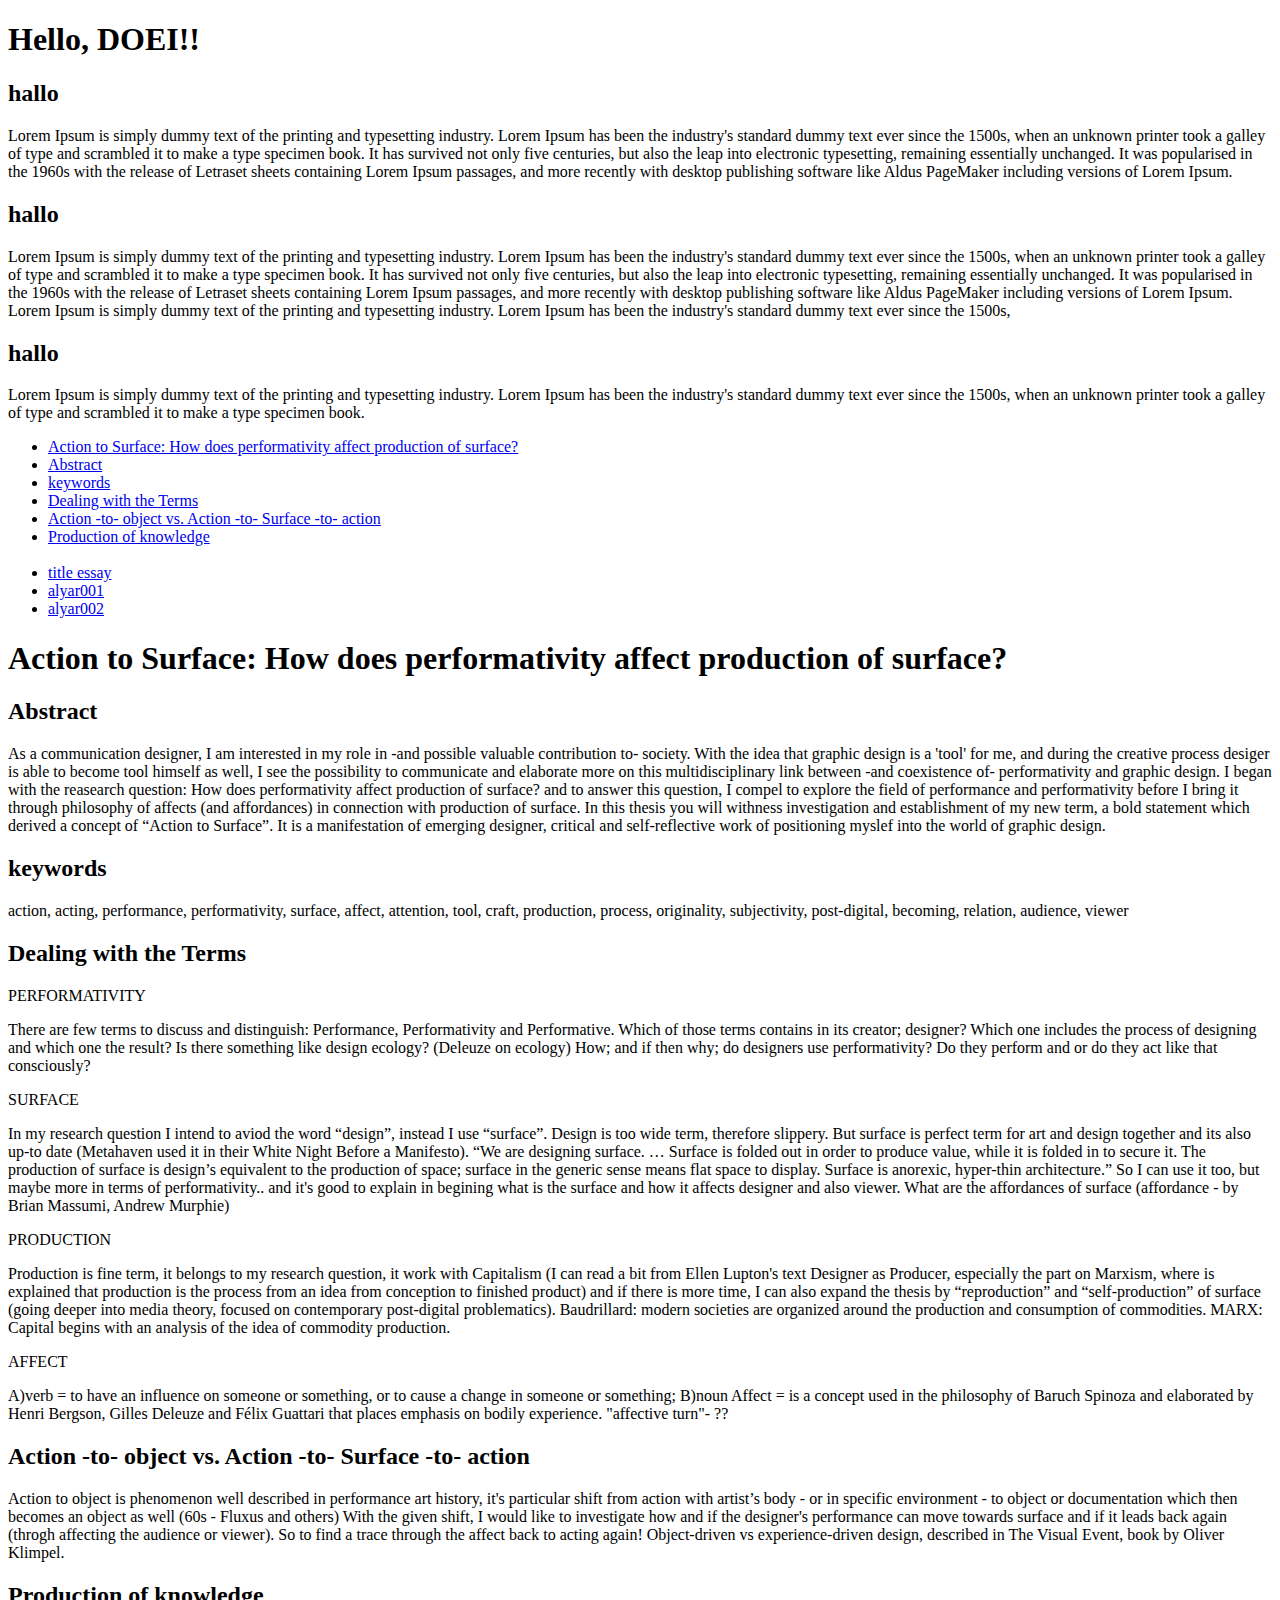
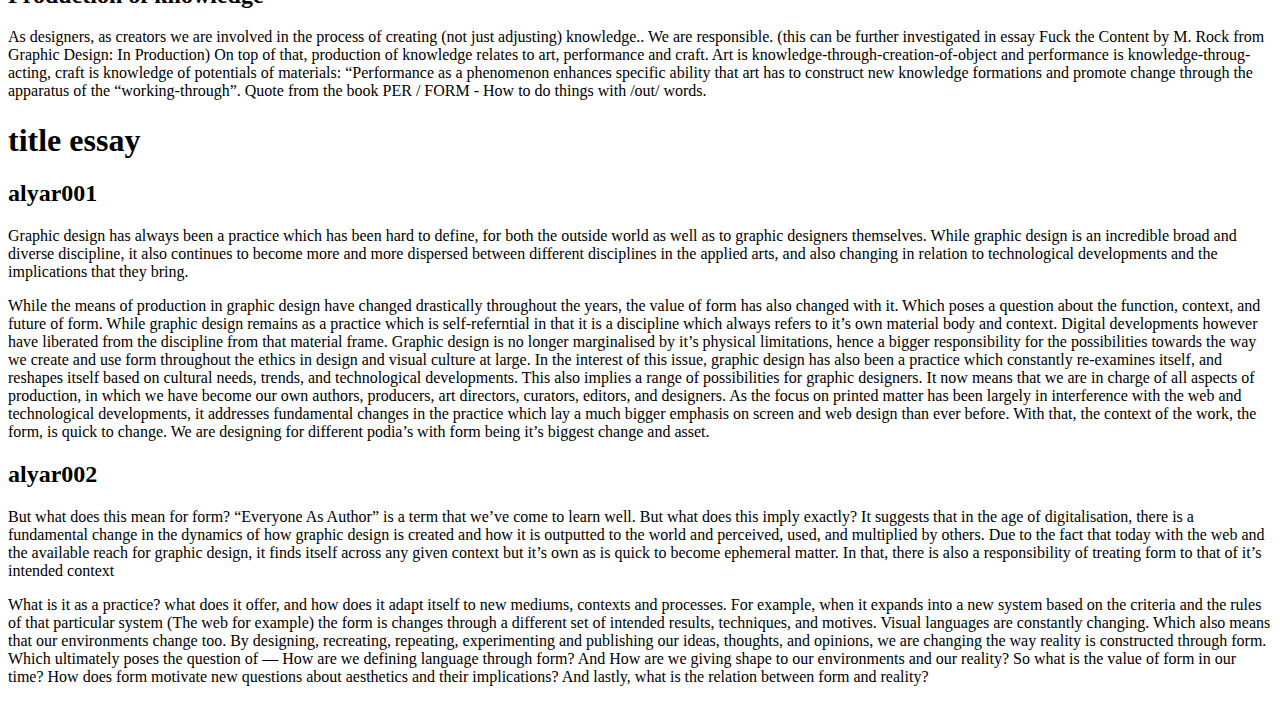
==== index.html @ 877a5b32 "compleet overnieuw!" ====
<!DOCTYPE html>
<html>
	<head>
		<meta charset="utf-8">

		<title>Thesis Reader</title>
		
		<link type="text/css" rel="stylesheet" href="stylesheet.css"/>
		<link type="text/css" rel="stylesheet" href="normalize.css"/>
</head>



	<body>
			<div id="wrapper">	 
	<h1> Hello, DOEI!!</h1>		
			 
        
<div id="header">
		<div class="main">
			<div id="second">
			<h2> hallo </h2>
Lorem Ipsum is simply dummy text of the printing and typesetting industry. Lorem Ipsum has been the industry's standard dummy text ever since the 1500s, when an unknown printer took a galley of type and scrambled it to make a type specimen book. It has survived not only five centuries, but also the leap into electronic typesetting, remaining essentially unchanged. It was popularised in the 1960s with the release of Letraset sheets containing Lorem Ipsum passages, and more recently with desktop publishing software like Aldus PageMaker including versions of Lorem Ipsum.

</div>
	</div>
	
	<div class="main">
	<div id="second">
	<h2> hallo </h2>
	Lorem Ipsum is simply dummy text of the printing and typesetting industry. Lorem Ipsum has been the industry's standard dummy text ever since the 1500s, when an unknown printer took a galley of type and scrambled it to make a type specimen book. It has survived not only five centuries, but also the leap into electronic typesetting, remaining essentially unchanged. It was popularised in the 1960s with the release of Letraset sheets containing Lorem Ipsum passages, and more recently with desktop publishing software like Aldus PageMaker including versions of Lorem Ipsum.
	Lorem Ipsum is simply dummy text of the printing and typesetting industry. Lorem Ipsum has been the industry's standard dummy text ever since the 1500s, 
	</div>
		</div>
		
	<div class="main">
	<div id="second">
	<h2> hallo </h2>
		Lorem Ipsum is simply dummy text of the printing and typesetting industry. Lorem Ipsum has been the industry's standard dummy text ever since the 1500s, when an unknown printer took a galley of type and scrambled it to make a type specimen book.
		</div>
			</div>
		</div>
       
<nav>
            <ul>
                <li><a href="#TitleAction">Action to Surface: How does performativity affect production of surface?</a></li>
                <li><a href="#chapter00">Abstract </a></li>
                <li><a href="#chapter01">keywords</a></li>
                <li><a href="#chapter02">Dealing with the Terms</a></li>
                <li><a href="#chapter03">Action -to- object vs. Action -to- Surface -to- action</a></li>
                <li><a href="#chapter04">Production of knowledge</a></li>
                <br>
                 <li><a href="#title">title essay</a></li>
                 <li><a href="#subtitelnaam">alyar001</a></li>
                 <li><a href="#subtitelnaam02">alyar002</a></li>
            </ul>
        </nav>


        	 <section> 

        	 <h1 id="TitleAction">Action to Surface: How does performativity affect production of surface?</h1>
<h2 id="chapter00">Abstract</h2>

<p>As a communication designer, I am interested in my role in -and possible valuable contribution to- society. With the idea that graphic design is a 'tool' for me, and during the creative process desiger is able to become tool himself as well, I see the possibility to communicate and elaborate more on this multidisciplinary link between -and coexistence of- performativity and graphic design.

I began with the reasearch question: How does performativity affect production of surface? and to answer this question, I compel to explore the field of performance and performativity before I bring it through philosophy of affects (and affordances) in connection with production of surface.

In this thesis you will withness investigation and establishment of my new term, a bold statement which derived a concept of “Action to Surface”. It is a manifestation of emerging designer, critical and self-reflective work of positioning myslef into the world of graphic design.</p>

<h2 id="chapter01">keywords</h2>
<p>action, acting, performance, performativity, surface, affect, attention, tool, craft, production, process, originality, subjectivity, post-digital, becoming, relation, audience, viewer</p>

<h2 id="chapter02">Dealing with the Terms</h1>
<p>PERFORMATIVITY</p>

<p>There are few terms to discuss and distinguish: Performance, Performativity and Performative. Which of those terms contains in its creator; designer? Which one includes the process of designing and which one the result? Is there something like design ecology? (Deleuze on ecology) How; and if then why; do designers use performativity? Do they perform and or do they act like that consciously?</p>

<p>SURFACE</p>

<p>In my research question I intend to aviod the word “design”, instead I use “surface”. Design is too wide term, therefore slippery. But surface is perfect term for art and design together and its also up-to date (Metahaven used it in their White Night Before a Manifesto). “We are designing surface. … Surface is folded out in order to produce value, while it is folded in to secure it. The production of surface is design’s equivalent to the production of space; surface in the generic sense means flat space to display. Surface is anorexic, hyper-thin architecture.” So I can use it too, but maybe more in terms of performativity.. and it's good to explain in begining what is the surface and how it affects designer and also viewer. What are the affordances of surface (affordance - by Brian Massumi, Andrew Murphie)</p>

<p>PRODUCTION</p>

<p>Production is fine term, it belongs to my research question, it work with Capitalism (I can read a bit from Ellen Lupton's text Designer as Producer, especially the part on Marxism, where is explained that production is the process from an idea from conception to finished product) and if there is more time, I can also expand the thesis by “reproduction” and “self-production” of surface (going deeper into media theory, focused on contemporary post-digital problematics). Baudrillard: modern societies are organized around the production and consumption of commodities. MARX: Capital begins with an analysis of the idea of commodity production.</p>

<p>AFFECT</p>
<p>A)verb = to have an influence on someone or something, or to cause a change in someone or something; B)noun Affect = is a concept used in the philosophy of Baruch Spinoza and elaborated by Henri Bergson, Gilles Deleuze and Félix Guattari that places emphasis on bodily experience. "affective turn"- ??</p>

<h2 id="chapter03">Action -to- object vs. Action -to- Surface -to- action</h2>
<p>Action to object is phenomenon well described in performance art history, it's particular shift from action with artist’s body - or in specific environment - to object or documentation which then becomes an object as well (60s - Fluxus and others) With the given shift, I would like to investigate how and if the designer's performance can move towards surface and if it leads back again (throgh affecting the audience or viewer). So to find a trace through the affect back to acting again! Object-driven vs experience-driven design, described in The Visual Event, book by Oliver Klimpel.</p>

<h2 id="chapter04">Production of knowledge</h2>
<p>As designers, as creators we are involved in the process of creating (not just adjusting) knowledge.. We are responsible. (this can be further investigated in essay Fuck the Content by M. Rock from Graphic Design: In Production) On top of that, production of knowledge relates to art, performance and craft. Art is knowledge-through-creation-of-object and performance is knowledge-throug-acting, craft is knowledge of potentials of materials: “Performance as a phenomenon enhances specific ability that art has to construct new knowledge formations and promote change through the apparatus of the “working-through”. Quote from the book PER / FORM - How to do things with /out/ words.</p>



<h1 id="title"> title essay </h1>
<h2 id="subtitelnaam">alyar001 </h1>
<p>Graphic design has always been a practice which has been hard to define, for both the outside world as well as to graphic designers themselves. While graphic design is an incredible broad and diverse discipline, it also continues to become more and more dispersed between different disciplines in the applied arts, and also changing in relation to technological developments and the implications that they bring.</p>

<p>While the means of production in graphic design have changed drastically throughout the years, the value of form has also changed with it. Which poses a question about the function, context, and future of form. While graphic design remains as a practice which is self-referntial in that it is a discipline which always refers to it’s own material body and context. Digital developments however have liberated from the discipline from that material frame. Graphic design is no longer marginalised by it’s physical limitations, hence a bigger responsibility for the possibilities towards the way we create and use form throughout the ethics in design and visual culture at large. In the interest of this issue, graphic design has also been a practice which constantly re-examines itself, and reshapes itself based on cultural needs, trends, and technological developments.

This also implies a range of possibilities for graphic designers. It now means that we are in charge of all aspects of production, in which we have become our own authors, producers, art directors, curators, editors, and designers. As the focus on printed matter has been largely in interference with the web and technological developments, it addresses fundamental changes in the practice which lay a much bigger emphasis on screen and web design than ever before. With that, the context of the work, the form, is quick to change. We are designing for different podia’s with form being it’s biggest change and asset.</p> 

<h2 id="subtitelnaam02">alyar002</h2>
<p>But what does this mean for form? “Everyone As Author” is a term that we’ve come to learn well. But what does this imply exactly? It suggests that in the age of digitalisation, there is a fundamental change in the dynamics of how graphic design is created and how it is outputted to the world and perceived, used, and multiplied by others. Due to the fact that today with the web and the available reach for graphic design, it finds itself across any given context but it’s own as is quick to become ephemeral matter. In that, there is also a responsibility of treating form to that of it’s intended context</p>

<p>What is it as a practice? what does it offer, and how does it adapt itself to new mediums, contexts and processes. For example, when it expands into a new system based on the criteria and the rules of that particular system (The web for example) the form is changes through a different set of intended results, techniques, and motives. Visual languages are constantly changing. Which also means that our environments change too. By designing, recreating, repeating, experimenting and publishing our ideas, thoughts, and opinions, we are changing the way reality is constructed through form. Which ultimately poses the question of — How are we defining language through form? And How are we giving shape to our environments and our reality?

So what is the value of form in our time? How does form motivate new questions about aesthetics and their implications? And lastly, what is the relation between form and reality?</p>

</section>










			
			

			
</div>	

	</body>
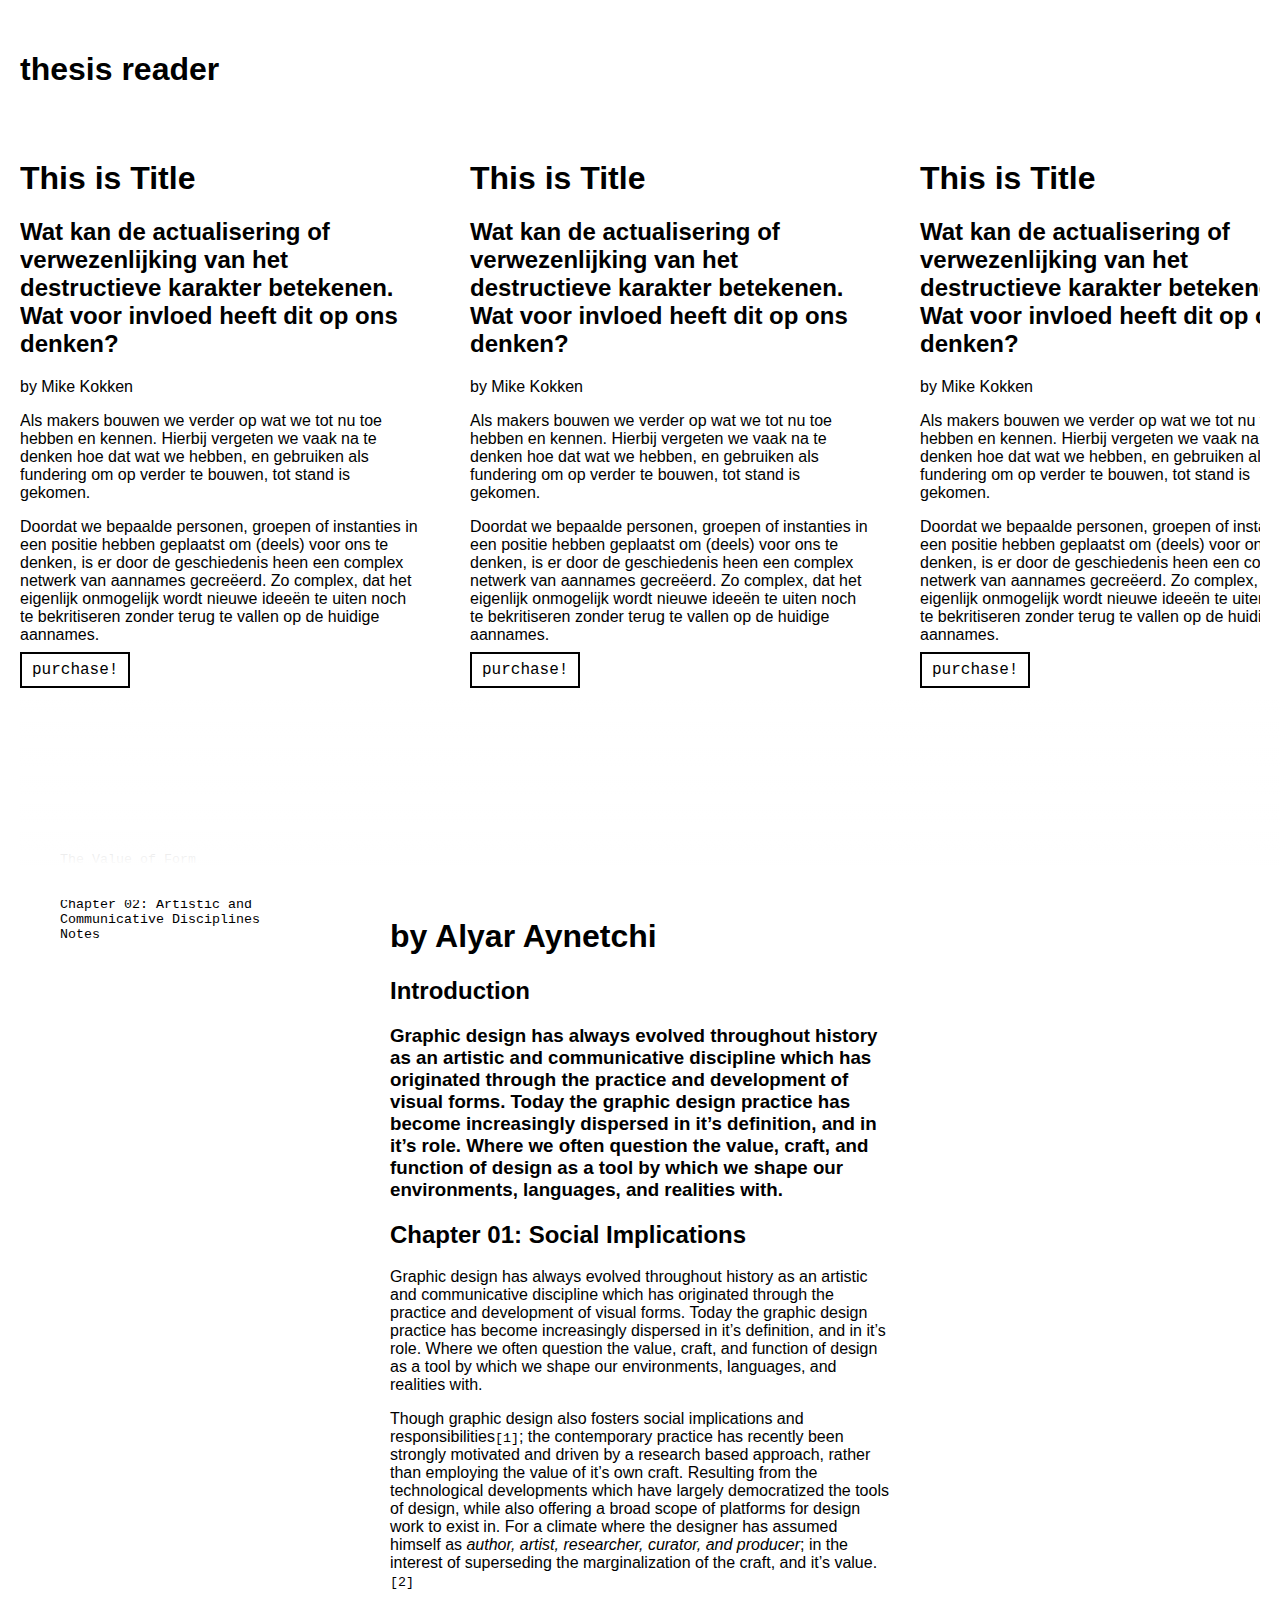
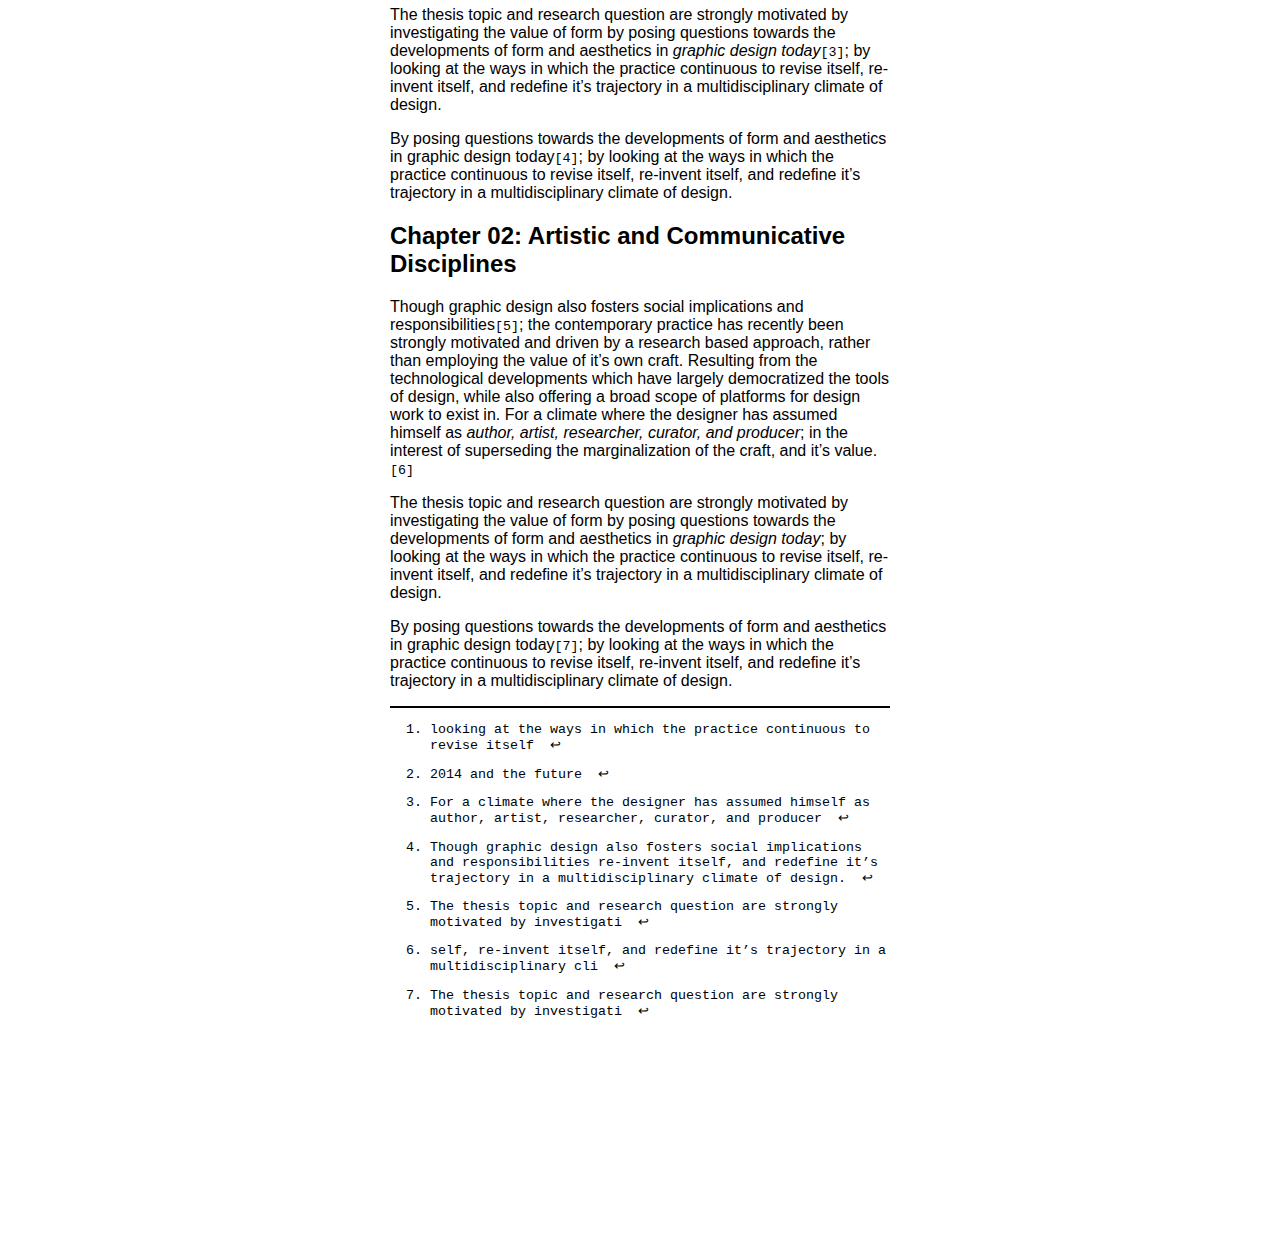
==== commit 201430f4: "rename new_index.html > index.html" ====
--- a/index.html
+++ b/index.html
@@ -1,131 +1,528 @@
 <!DOCTYPE html>
+
 <html>
-	<head>
+
+<head>
 		<meta charset="utf-8">
-
 		<title>Thesis Reader</title>
 		
-		<link type="text/css" rel="stylesheet" href="stylesheet.css"/>
 		<link type="text/css" rel="stylesheet" href="normalize.css"/>
+		<link type="text/css" rel="stylesheet" href="style.css"/>
 </head>
 
-
-
-	<body>
-			<div id="wrapper">	 
-	<h1> Hello, DOEI!!</h1>		
-			 
-        
-<div id="header">
-		<div class="main">
-			<div id="second">
-			<h2> hallo </h2>
-Lorem Ipsum is simply dummy text of the printing and typesetting industry. Lorem Ipsum has been the industry's standard dummy text ever since the 1500s, when an unknown printer took a galley of type and scrambled it to make a type specimen book. It has survived not only five centuries, but also the leap into electronic typesetting, remaining essentially unchanged. It was popularised in the 1960s with the release of Letraset sheets containing Lorem Ipsum passages, and more recently with desktop publishing software like Aldus PageMaker including versions of Lorem Ipsum.
-
-</div>
-	</div>
+<body onload="minWidth();">
+	<div id="wrapper">	
+
+		<!-- TITLES BAR  &  INTRODUCTIONS TO THE ESSAYS -->
+
+		<header class="title_bar">
+				<h1>thesis reader</h1>
+		</header>
+
+		<section class="intro_scrollbox">
+			<div class="intro_wrapper">	
+				<!-- #1 -->
+				<article class="intro_essay" id="intro_essay1">
+
+					<div class="intro_title">
+						<h1 id="thisistitle">This is Title</h1>
+
+						<h2 id="watkandeactualiseringofverwezenlijkingvanhetdestructievekarakterbetekenen.watvoorinvloedheeftditoponsdenken">Wat kan de actualisering of verwezenlijking van het destructieve karakter betekenen. Wat voor invloed heeft dit op ons denken?</h2>
+
+						<p>by Mike Kokken</p>
+					</div>
+
+					<div class="intro_text">
+						
+
+						<p>Als makers bouwen we verder op wat we tot nu toe hebben en kennen. Hierbij vergeten we vaak na te denken hoe dat wat we hebben, en gebruiken als fundering om op verder te bouwen, tot stand is gekomen.</p>
+
+						<p>Doordat we bepaalde personen, groepen of instanties in een positie hebben geplaatst om (deels) voor ons te denken, is er door de geschiedenis heen een complex netwerk van aannames gecreëerd. Zo complex, dat het eigenlijk onmogelijk wordt nieuwe ideeën te uiten noch te bekritiseren zonder terug te vallen op de huidige aannames. </p>
+					</div>
+					
+					<a href="javascript:void(0);" class="button" onclick="switchEssay(1);">purchase!</a>
+				</article>
+
+				<!-- #2 -->
+				<article class="intro_essay" id="intro_essay2">
+
+					<div class="intro_title">
+						<h1 id="thisistitle">This is Title</h1>
+
+						<h2 id="watkandeactualiseringofverwezenlijkingvanhetdestructievekarakterbetekenen.watvoorinvloedheeftditoponsdenken">Wat kan de actualisering of verwezenlijking van het destructieve karakter betekenen. Wat voor invloed heeft dit op ons denken?</h2>
+
+						<p>by Mike Kokken</p>
+					</div>
+
+					<div class="intro_text">
+						
+
+						<p>Als makers bouwen we verder op wat we tot nu toe hebben en kennen. Hierbij vergeten we vaak na te denken hoe dat wat we hebben, en gebruiken als fundering om op verder te bouwen, tot stand is gekomen.</p>
+
+						<p>Doordat we bepaalde personen, groepen of instanties in een positie hebben geplaatst om (deels) voor ons te denken, is er door de geschiedenis heen een complex netwerk van aannames gecreëerd. Zo complex, dat het eigenlijk onmogelijk wordt nieuwe ideeën te uiten noch te bekritiseren zonder terug te vallen op de huidige aannames. </p>
+					</div>
+					
+					<a href="javascript:void(0);" class="button" onclick="switchEssay(2);">purchase!</a>
+				</article>
+
+				<!-- #3 -->
+				<article class="intro_essay" id="intro_essay3">
+
+					<div class="intro_title">
+						<h1 id="thisistitle">This is Title</h1>
+
+						<h2 id="watkandeactualiseringofverwezenlijkingvanhetdestructievekarakterbetekenen.watvoorinvloedheeftditoponsdenken">Wat kan de actualisering of verwezenlijking van het destructieve karakter betekenen. Wat voor invloed heeft dit op ons denken?</h2>
+
+						<p>by Mike Kokken</p>
+					</div>
+
+					<div class="intro_text">
+						
+
+						<p>Als makers bouwen we verder op wat we tot nu toe hebben en kennen. Hierbij vergeten we vaak na te denken hoe dat wat we hebben, en gebruiken als fundering om op verder te bouwen, tot stand is gekomen.</p>
+
+						<p>Doordat we bepaalde personen, groepen of instanties in een positie hebben geplaatst om (deels) voor ons te denken, is er door de geschiedenis heen een complex netwerk van aannames gecreëerd. Zo complex, dat het eigenlijk onmogelijk wordt nieuwe ideeën te uiten noch te bekritiseren zonder terug te vallen op de huidige aannames. </p>
+					</div>
+					
+					<a href="javascript:void(0);" class="button" onclick="switchEssay(3);">purchase!</a>					
+				</article>
+
+				<!-- #4 -->
+				<article class="intro_essay" id="intro_essay4">
+
+					<div class="intro_title">
+						<h1 id="thisistitle">This is Title</h1>
+
+						<h2 id="watkandeactualiseringofverwezenlijkingvanhetdestructievekarakterbetekenen.watvoorinvloedheeftditoponsdenken">Wat kan de actualisering of verwezenlijking van het destructieve karakter betekenen. Wat voor invloed heeft dit op ons denken?</h2>
+
+						<p>by Mike Kokken</p>
+					</div>
+
+					<div class="intro_text">
+						
+
+						<p>Als makers bouwen we verder op wat we tot nu toe hebben en kennen. Hierbij vergeten we vaak na te denken hoe dat wat we hebben, en gebruiken als fundering om op verder te bouwen, tot stand is gekomen.</p>
+
+						<p>Doordat we bepaalde personen, groepen of instanties in een positie hebben geplaatst om (deels) voor ons te denken, is er door de geschiedenis heen een complex netwerk van aannames gecreëerd. Zo complex, dat het eigenlijk onmogelijk wordt nieuwe ideeën te uiten noch te bekritiseren zonder terug te vallen op de huidige aannames. </p>
+					</div>
+
+					<a href="javascript:void(0);" class="button" onclick="switchEssay(4);">purchase!</a>
+				</article>
+
+				<!-- #5 -->
+				<article class="intro_essay" id="intro_essay4">
+
+					<div class="intro_title">
+						<h1 id="thisistitle">This is Title</h1>
+
+						<h2 id="watkandeactualiseringofverwezenlijkingvanhetdestructievekarakterbetekenen.watvoorinvloedheeftditoponsdenken">Wat kan de actualisering of verwezenlijking van het destructieve karakter betekenen. Wat voor invloed heeft dit op ons denken?</h2>
+
+						<p>by Mike Kokken</p>
+					</div>
+
+					<div class="intro_text">
+						
+
+						<p>Als makers bouwen we verder op wat we tot nu toe hebben en kennen. Hierbij vergeten we vaak na te denken hoe dat wat we hebben, en gebruiken als fundering om op verder te bouwen, tot stand is gekomen.</p>
+
+						<p>Doordat we bepaalde personen, groepen of instanties in een positie hebben geplaatst om (deels) voor ons te denken, is er door de geschiedenis heen een complex netwerk van aannames gecreëerd. Zo complex, dat het eigenlijk onmogelijk wordt nieuwe ideeën te uiten noch te bekritiseren zonder terug te vallen op de huidige aannames. </p>
+					</div>
+
+					<a href="javascript:void(0);" class="button" onclick="switchEssay(5);">purchase!</a>
+				</article>
+			</div>
+		</section>
+
+		<!-- COMPLETE ESSAYS -->
+		<section  class="essay_wrapper" id="essay_wrapper">
+			<!-- #1 -->
+			<article class="the_essay" id="the_essay1">
+				<div class="essay_nav courier">
+					<ul>
+		                <li><a href="#the_essay1">The Value of Form</a></li>
+		                <li><a href="#introduction">Introduction</a></li>
+		                <li><a href="#chapter01:socialimplications">Chapter 01: Social Implications</a></li>
+		                <li><a href="#chapter02:artisticandcommunicativedisciplines">Chapter 02: Artistic and Communicative Disciplines</a></li>
+		                <li><a href="#footnotes">Notes</a></li>
+	            	</ul>
+				</div>
+				
+				<div class="essay_complete">
+
+					<h1 id="thevalueofform">The Value of Form #1</h1>
+
+					<h1 id="byalyaraynetchi">by Alyar Aynetchi</h1>
+
+					<h2 id="introduction">Introduction</h2>
+
+					<h3 id="graphicdesignhasalwaysevolvedthroughouthistoryasanartisticandcommunicativedisciplinewhichhasoriginatedthroughthepracticeanddevelopmentofvisualforms.todaythegraphicdesignpracticehasbecomeincreasinglydispersedinit’sdefinitionandinit’srole.whereweoftenquestionthevaluecraftandfunctionofdesignasatoolbywhichweshapeourenvironmentslanguagesandrealitieswith.">Graphic design has always evolved throughout history as an artistic and communicative discipline which has originated through the practice and development of visual forms. Today the graphic design practice has become increasingly dispersed in it’s definition, and in it’s role. Where we often question the value, craft, and function of design as a tool by which we shape our environments, languages, and realities with.</h3>
+
+					<h2 id="chapter01:socialimplications">Chapter 01: Social Implications</h2>
+
+					<p>Graphic design has always evolved throughout history as an artistic and communicative discipline which has originated through the practice and development of visual forms. Today the graphic design practice has become increasingly dispersed in it’s definition, and in it’s role. Where we often question the value, craft, and function of design as a tool by which we shape our environments, languages, and realities with.</p>
+
+					<p>Though graphic design also fosters social implications and responsibilities<a href="#fn:1" id="fnref:1" title="see footnote" class="footnote">[1]</a>; the contemporary practice has recently been strongly motivated and driven by a research based approach, rather than employing the value of it’s own craft. Resulting from the technological developments which have largely democratized the tools of design, while also offering a broad scope of platforms for design work to exist in. For a climate where the designer has assumed himself as <em>author, artist, researcher, curator, and producer</em>; in the interest of superseding the marginalization of the craft, and it’s value.<a href="#fn:2" id="fnref:2" title="see footnote" class="footnote">[2]</a></p>
+
+					<p>The thesis topic and research question are strongly motivated by investigating the value of form by posing questions towards the developments of form and aesthetics in <em>graphic design today</em><a href="#fn:3" id="fnref:3" title="see footnote" class="footnote">[3]</a>; by looking at the ways in which the practice continuous to revise itself, re-invent itself, and redefine it’s trajectory in a multidisciplinary climate of design. </p>
+
+					<p>By posing questions towards the developments of form and aesthetics in graphic design today<a href="#fn:4" id="fnref:4" title="see footnote" class="footnote">[4]</a>; by looking at the ways in which the practice continuous to revise itself, re-invent itself, and redefine it’s trajectory in a multidisciplinary climate of design. </p>
+
+					<h2 id="chapter02:artisticandcommunicativedisciplines">Chapter 02: Artistic and Communicative Disciplines</h2>
+
+					<p>Though graphic design also fosters social implications and responsibilities<a href="#fn:5" id="fnref:5" title="see footnote" class="footnote">[5]</a>; the contemporary practice has recently been strongly motivated and driven by a research based approach, rather than employing the value of it’s own craft. Resulting from the technological developments which have largely democratized the tools of design, while also offering a broad scope of platforms for design work to exist in. For a climate where the designer has assumed himself as <em>author, artist, researcher, curator, and producer</em>; in the interest of superseding the marginalization of the craft, and it’s value.<a href="#fn:6" id="fnref:6" title="see footnote" class="footnote">[6]</a></p>
+
+					<p>The thesis topic and research question are strongly motivated by investigating the value of form by posing questions towards the developments of form and aesthetics in <em>graphic design today</em>; by looking at the ways in which the practice continuous to revise itself, re-invent itself, and redefine it’s trajectory in a multidisciplinary climate of design. </p>
+
+					<p>By posing questions towards the developments of form and aesthetics in graphic design today<a href="#fn:7" id="fnref:7" title="see footnote" class="footnote">[7]</a>; by looking at the ways in which the practice continuous to revise itself, re-invent itself, and redefine it’s trajectory in a multidisciplinary climate of design. </p>
+
+					<div class="footnotes courier" id="footnotes">
+						<hr>
+						
+						<ol>
+							<li id="fn:1">
+							<p>looking at the ways in which the practice continuous to revise itself <a href="#fnref:1" title="return to article" class="reversefootnote">&#160;&#8617;</a></p>
+							</li>
+
+							<li id="fn:2">
+							<p>2014 and the future <a href="#fnref:2" title="return to article" class="reversefootnote">&#160;&#8617;</a></p>
+							</li>
+
+							<li id="fn:3">
+							<p>For a climate where the designer has assumed himself as author, artist, researcher, curator, and producer <a href="#fnref:3" title="return to article" class="reversefootnote">&#160;&#8617;</a></p>
+							</li>
+
+							<li id="fn:4">
+							<p>Though graphic design also fosters social implications and responsibilities re-invent itself, and redefine it’s trajectory in a multidisciplinary climate of design. <a href="#fnref:4" title="return to article" class="reversefootnote">&#160;&#8617;</a></p>
+							</li>
+
+							<li id="fn:5">
+							<p>The thesis topic and research question are strongly motivated by investigati <a href="#fnref:5" title="return to article" class="reversefootnote">&#160;&#8617;</a></p>
+							</li>
+
+							<li id="fn:6">
+							<p>self, re-invent itself, and redefine it’s trajectory in a multidisciplinary cli <a href="#fnref:6" title="return to article" class="reversefootnote">&#160;&#8617;</a></p>
+							</li>
+
+							<li id="fn:7">
+							<p>The thesis topic and research question are strongly motivated by investigati <a href="#fnref:7" title="return to article" class="reversefootnote">&#160;&#8617;</a></p>
+							</li>
+						</ol>
+					</div>
+				</div>
+			</article>
+
+			<!-- #2 -->
+			<article class="the_essay" id="the_essay2">
+				<div class="essay_nav courier">
+					<ul>
+		                <li><a href="#thevalueofform">The Value of Form</a></li>
+		                <li><a href="#introduction">Introduction</a></li>
+		                <li><a href="#chapter01:socialimplications">Chapter 01: Social Implications</a></li>
+		                <li><a href="#chapter02:artisticandcommunicativedisciplines">Chapter 02: Artistic and Communicative Disciplines</a></li>
+		                <li><a href="#footnotes">Notes</a></li>
+	            	</ul>
+				</div>
+				
+				<div class="essay_complete">
+
+					<h1 id="thevalueofform">The Value of Form #2</h1>
+
+					<h1 id="byalyaraynetchi">by Alyar Aynetchi</h1>
+
+					<h2 id="introduction">Introduction</h2>
+
+					<h3 id="graphicdesignhasalwaysevolvedthroughouthistoryasanartisticandcommunicativedisciplinewhichhasoriginatedthroughthepracticeanddevelopmentofvisualforms.todaythegraphicdesignpracticehasbecomeincreasinglydispersedinit’sdefinitionandinit’srole.whereweoftenquestionthevaluecraftandfunctionofdesignasatoolbywhichweshapeourenvironmentslanguagesandrealitieswith.">Graphic design has always evolved throughout history as an artistic and communicative discipline which has originated through the practice and development of visual forms. Today the graphic design practice has become increasingly dispersed in it’s definition, and in it’s role. Where we often question the value, craft, and function of design as a tool by which we shape our environments, languages, and realities with.</h3>
+
+					<h2 id="chapter01:socialimplications">Chapter 01: Social Implications</h2>
+
+					<p>Graphic design has always evolved throughout history as an artistic and communicative discipline which has originated through the practice and development of visual forms. Today the graphic design practice has become increasingly dispersed in it’s definition, and in it’s role. Where we often question the value, craft, and function of design as a tool by which we shape our environments, languages, and realities with.</p>
+
+					<p>Though graphic design also fosters social implications and responsibilities<a href="#fn:1" id="fnref:1" title="see footnote" class="footnote">[1]</a>; the contemporary practice has recently been strongly motivated and driven by a research based approach, rather than employing the value of it’s own craft. Resulting from the technological developments which have largely democratized the tools of design, while also offering a broad scope of platforms for design work to exist in. For a climate where the designer has assumed himself as <em>author, artist, researcher, curator, and producer</em>; in the interest of superseding the marginalization of the craft, and it’s value.<a href="#fn:2" id="fnref:2" title="see footnote" class="footnote">[2]</a></p>
+
+					<p>The thesis topic and research question are strongly motivated by investigating the value of form by posing questions towards the developments of form and aesthetics in <em>graphic design today</em><a href="#fn:3" id="fnref:3" title="see footnote" class="footnote">[3]</a>; by looking at the ways in which the practice continuous to revise itself, re-invent itself, and redefine it’s trajectory in a multidisciplinary climate of design. </p>
+
+					<p>By posing questions towards the developments of form and aesthetics in graphic design today<a href="#fn:4" id="fnref:4" title="see footnote" class="footnote">[4]</a>; by looking at the ways in which the practice continuous to revise itself, re-invent itself, and redefine it’s trajectory in a multidisciplinary climate of design. </p>
+
+					<h2 id="chapter02:artisticandcommunicativedisciplines">Chapter 02: Artistic and Communicative Disciplines</h2>
+
+					<p>Though graphic design also fosters social implications and responsibilities<a href="#fn:5" id="fnref:5" title="see footnote" class="footnote">[5]</a>; the contemporary practice has recently been strongly motivated and driven by a research based approach, rather than employing the value of it’s own craft. Resulting from the technological developments which have largely democratized the tools of design, while also offering a broad scope of platforms for design work to exist in. For a climate where the designer has assumed himself as <em>author, artist, researcher, curator, and producer</em>; in the interest of superseding the marginalization of the craft, and it’s value.<a href="#fn:6" id="fnref:6" title="see footnote" class="footnote">[6]</a></p>
+
+					<p>The thesis topic and research question are strongly motivated by investigating the value of form by posing questions towards the developments of form and aesthetics in <em>graphic design today</em>; by looking at the ways in which the practice continuous to revise itself, re-invent itself, and redefine it’s trajectory in a multidisciplinary climate of design. </p>
+
+					<p>By posing questions towards the developments of form and aesthetics in graphic design today<a href="#fn:7" id="fnref:7" title="see footnote" class="footnote">[7]</a>; by looking at the ways in which the practice continuous to revise itself, re-invent itself, and redefine it’s trajectory in a multidisciplinary climate of design. </p>
+
+					<div class="footnotes courier" id="footnotes">
+						<hr>
+						
+						<ol>
+							<li id="fn:1">
+							<p>looking at the ways in which the practice continuous to revise itself <a href="#fnref:1" title="return to article" class="reversefootnote">&#160;&#8617;</a></p>
+							</li>
+
+							<li id="fn:2">
+							<p>2014 and the future <a href="#fnref:2" title="return to article" class="reversefootnote">&#160;&#8617;</a></p>
+							</li>
+
+							<li id="fn:3">
+							<p>For a climate where the designer has assumed himself as author, artist, researcher, curator, and producer <a href="#fnref:3" title="return to article" class="reversefootnote">&#160;&#8617;</a></p>
+							</li>
+
+							<li id="fn:4">
+							<p>Though graphic design also fosters social implications and responsibilities re-invent itself, and redefine it’s trajectory in a multidisciplinary climate of design. <a href="#fnref:4" title="return to article" class="reversefootnote">&#160;&#8617;</a></p>
+							</li>
+
+							<li id="fn:5">
+							<p>The thesis topic and research question are strongly motivated by investigati <a href="#fnref:5" title="return to article" class="reversefootnote">&#160;&#8617;</a></p>
+							</li>
+
+							<li id="fn:6">
+							<p>self, re-invent itself, and redefine it’s trajectory in a multidisciplinary cli <a href="#fnref:6" title="return to article" class="reversefootnote">&#160;&#8617;</a></p>
+							</li>
+
+							<li id="fn:7">
+							<p>The thesis topic and research question are strongly motivated by investigati <a href="#fnref:7" title="return to article" class="reversefootnote">&#160;&#8617;</a></p>
+							</li>
+						</ol>
+					</div>
+				</div>
+			</article>
+
+			<!-- #3 -->
+			<article class="the_essay" id="the_essay3">
+				<div class="essay_nav courier">
+					<ul>
+		                <li><a href="#thevalueofform">The Value of Form</a></li>
+		                <li><a href="#introduction">Introduction</a></li>
+		                <li><a href="#chapter01:socialimplications">Chapter 01: Social Implications</a></li>
+		                <li><a href="#chapter02:artisticandcommunicativedisciplines">Chapter 02: Artistic and Communicative Disciplines</a></li>
+		                <li><a href="#footnotes">Notes</a></li>
+	            	</ul>
+				</div>
+				
+				<div class="essay_complete">
+
+					<h1 id="thevalueofform">The Value of Form #3</h1>
+
+					<h1 id="byalyaraynetchi">by Alyar Aynetchi</h1>
+
+					<h2 id="introduction">Introduction</h2>
+
+					<h3 id="graphicdesignhasalwaysevolvedthroughouthistoryasanartisticandcommunicativedisciplinewhichhasoriginatedthroughthepracticeanddevelopmentofvisualforms.todaythegraphicdesignpracticehasbecomeincreasinglydispersedinit’sdefinitionandinit’srole.whereweoftenquestionthevaluecraftandfunctionofdesignasatoolbywhichweshapeourenvironmentslanguagesandrealitieswith.">Graphic design has always evolved throughout history as an artistic and communicative discipline which has originated through the practice and development of visual forms. Today the graphic design practice has become increasingly dispersed in it’s definition, and in it’s role. Where we often question the value, craft, and function of design as a tool by which we shape our environments, languages, and realities with.</h3>
+
+					<h2 id="chapter01:socialimplications">Chapter 01: Social Implications</h2>
+
+					<p>Graphic design has always evolved throughout history as an artistic and communicative discipline which has originated through the practice and development of visual forms. Today the graphic design practice has become increasingly dispersed in it’s definition, and in it’s role. Where we often question the value, craft, and function of design as a tool by which we shape our environments, languages, and realities with.</p>
+
+					<p>Though graphic design also fosters social implications and responsibilities<a href="#fn:1" id="fnref:1" title="see footnote" class="footnote">[1]</a>; the contemporary practice has recently been strongly motivated and driven by a research based approach, rather than employing the value of it’s own craft. Resulting from the technological developments which have largely democratized the tools of design, while also offering a broad scope of platforms for design work to exist in. For a climate where the designer has assumed himself as <em>author, artist, researcher, curator, and producer</em>; in the interest of superseding the marginalization of the craft, and it’s value.<a href="#fn:2" id="fnref:2" title="see footnote" class="footnote">[2]</a></p>
+
+					<p>The thesis topic and research question are strongly motivated by investigating the value of form by posing questions towards the developments of form and aesthetics in <em>graphic design today</em><a href="#fn:3" id="fnref:3" title="see footnote" class="footnote">[3]</a>; by looking at the ways in which the practice continuous to revise itself, re-invent itself, and redefine it’s trajectory in a multidisciplinary climate of design. </p>
+
+					<p>By posing questions towards the developments of form and aesthetics in graphic design today<a href="#fn:4" id="fnref:4" title="see footnote" class="footnote">[4]</a>; by looking at the ways in which the practice continuous to revise itself, re-invent itself, and redefine it’s trajectory in a multidisciplinary climate of design. </p>
+
+					<h2 id="chapter02:artisticandcommunicativedisciplines">Chapter 02: Artistic and Communicative Disciplines</h2>
+
+					<p>Though graphic design also fosters social implications and responsibilities<a href="#fn:5" id="fnref:5" title="see footnote" class="footnote">[5]</a>; the contemporary practice has recently been strongly motivated and driven by a research based approach, rather than employing the value of it’s own craft. Resulting from the technological developments which have largely democratized the tools of design, while also offering a broad scope of platforms for design work to exist in. For a climate where the designer has assumed himself as <em>author, artist, researcher, curator, and producer</em>; in the interest of superseding the marginalization of the craft, and it’s value.<a href="#fn:6" id="fnref:6" title="see footnote" class="footnote">[6]</a></p>
+
+					<p>The thesis topic and research question are strongly motivated by investigating the value of form by posing questions towards the developments of form and aesthetics in <em>graphic design today</em>; by looking at the ways in which the practice continuous to revise itself, re-invent itself, and redefine it’s trajectory in a multidisciplinary climate of design. </p>
+
+					<p>By posing questions towards the developments of form and aesthetics in graphic design today<a href="#fn:7" id="fnref:7" title="see footnote" class="footnote">[7]</a>; by looking at the ways in which the practice continuous to revise itself, re-invent itself, and redefine it’s trajectory in a multidisciplinary climate of design. </p>
+
+					<div class="footnotes courier" id="footnotes">
+						<hr>
+						
+						<ol>
+							<li id="fn:1">
+							<p>looking at the ways in which the practice continuous to revise itself <a href="#fnref:1" title="return to article" class="reversefootnote">&#160;&#8617;</a></p>
+							</li>
+
+							<li id="fn:2">
+							<p>2014 and the future <a href="#fnref:2" title="return to article" class="reversefootnote">&#160;&#8617;</a></p>
+							</li>
+
+							<li id="fn:3">
+							<p>For a climate where the designer has assumed himself as author, artist, researcher, curator, and producer <a href="#fnref:3" title="return to article" class="reversefootnote">&#160;&#8617;</a></p>
+							</li>
+
+							<li id="fn:4">
+							<p>Though graphic design also fosters social implications and responsibilities re-invent itself, and redefine it’s trajectory in a multidisciplinary climate of design. <a href="#fnref:4" title="return to article" class="reversefootnote">&#160;&#8617;</a></p>
+							</li>
+
+							<li id="fn:5">
+							<p>The thesis topic and research question are strongly motivated by investigati <a href="#fnref:5" title="return to article" class="reversefootnote">&#160;&#8617;</a></p>
+							</li>
+
+							<li id="fn:6">
+							<p>self, re-invent itself, and redefine it’s trajectory in a multidisciplinary cli <a href="#fnref:6" title="return to article" class="reversefootnote">&#160;&#8617;</a></p>
+							</li>
+
+							<li id="fn:7">
+							<p>The thesis topic and research question are strongly motivated by investigati <a href="#fnref:7" title="return to article" class="reversefootnote">&#160;&#8617;</a></p>
+							</li>
+						</ol>
+					</div>
+				</div>
+			</article>
+
+			<!-- #4 -->
+			<article class="the_essay" id="the_essay4">
+				<div class="essay_nav courier">
+					<ul>
+		                <li><a href="#thevalueofform">The Value of Form</a></li>
+		                <li><a href="#introduction">Introduction</a></li>
+		                <li><a href="#chapter01:socialimplications">Chapter 01: Social Implications</a></li>
+		                <li><a href="#chapter02:artisticandcommunicativedisciplines">Chapter 02: Artistic and Communicative Disciplines</a></li>
+		                <li><a href="#footnotes">Notes</a></li>
+	            	</ul>
+				</div>
+				
+				<div class="essay_complete">
+
+					<h1 id="thevalueofform">The Value of Form #4</h1>
+
+					<h1 id="byalyaraynetchi">by Alyar Aynetchi</h1>
+
+					<h2 id="introduction">Introduction</h2>
+
+					<h3 id="graphicdesignhasalwaysevolvedthroughouthistoryasanartisticandcommunicativedisciplinewhichhasoriginatedthroughthepracticeanddevelopmentofvisualforms.todaythegraphicdesignpracticehasbecomeincreasinglydispersedinit’sdefinitionandinit’srole.whereweoftenquestionthevaluecraftandfunctionofdesignasatoolbywhichweshapeourenvironmentslanguagesandrealitieswith.">Graphic design has always evolved throughout history as an artistic and communicative discipline which has originated through the practice and development of visual forms. Today the graphic design practice has become increasingly dispersed in it’s definition, and in it’s role. Where we often question the value, craft, and function of design as a tool by which we shape our environments, languages, and realities with.</h3>
+
+					<h2 id="chapter01:socialimplications">Chapter 01: Social Implications</h2>
+
+					<p>Graphic design has always evolved throughout history as an artistic and communicative discipline which has originated through the practice and development of visual forms. Today the graphic design practice has become increasingly dispersed in it’s definition, and in it’s role. Where we often question the value, craft, and function of design as a tool by which we shape our environments, languages, and realities with.</p>
+
+					<p>Though graphic design also fosters social implications and responsibilities<a href="#fn:1" id="fnref:1" title="see footnote" class="footnote">[1]</a>; the contemporary practice has recently been strongly motivated and driven by a research based approach, rather than employing the value of it’s own craft. Resulting from the technological developments which have largely democratized the tools of design, while also offering a broad scope of platforms for design work to exist in. For a climate where the designer has assumed himself as <em>author, artist, researcher, curator, and producer</em>; in the interest of superseding the marginalization of the craft, and it’s value.<a href="#fn:2" id="fnref:2" title="see footnote" class="footnote">[2]</a></p>
+
+					<p>The thesis topic and research question are strongly motivated by investigating the value of form by posing questions towards the developments of form and aesthetics in <em>graphic design today</em><a href="#fn:3" id="fnref:3" title="see footnote" class="footnote">[3]</a>; by looking at the ways in which the practice continuous to revise itself, re-invent itself, and redefine it’s trajectory in a multidisciplinary climate of design. </p>
+
+					<p>By posing questions towards the developments of form and aesthetics in graphic design today<a href="#fn:4" id="fnref:4" title="see footnote" class="footnote">[4]</a>; by looking at the ways in which the practice continuous to revise itself, re-invent itself, and redefine it’s trajectory in a multidisciplinary climate of design. </p>
+
+					<h2 id="chapter02:artisticandcommunicativedisciplines">Chapter 02: Artistic and Communicative Disciplines</h2>
+
+					<p>Though graphic design also fosters social implications and responsibilities<a href="#fn:5" id="fnref:5" title="see footnote" class="footnote">[5]</a>; the contemporary practice has recently been strongly motivated and driven by a research based approach, rather than employing the value of it’s own craft. Resulting from the technological developments which have largely democratized the tools of design, while also offering a broad scope of platforms for design work to exist in. For a climate where the designer has assumed himself as <em>author, artist, researcher, curator, and producer</em>; in the interest of superseding the marginalization of the craft, and it’s value.<a href="#fn:6" id="fnref:6" title="see footnote" class="footnote">[6]</a></p>
+
+					<p>The thesis topic and research question are strongly motivated by investigating the value of form by posing questions towards the developments of form and aesthetics in <em>graphic design today</em>; by looking at the ways in which the practice continuous to revise itself, re-invent itself, and redefine it’s trajectory in a multidisciplinary climate of design. </p>
+
+					<p>By posing questions towards the developments of form and aesthetics in graphic design today<a href="#fn:7" id="fnref:7" title="see footnote" class="footnote">[7]</a>; by looking at the ways in which the practice continuous to revise itself, re-invent itself, and redefine it’s trajectory in a multidisciplinary climate of design. </p>
+
+					<div class="footnotes courier" id="footnotes">
+						<hr>
+						
+						<ol>
+							<li id="fn:1">
+							<p>looking at the ways in which the practice continuous to revise itself <a href="#fnref:1" title="return to article" class="reversefootnote">&#160;&#8617;</a></p>
+							</li>
+
+							<li id="fn:2">
+							<p>2014 and the future <a href="#fnref:2" title="return to article" class="reversefootnote">&#160;&#8617;</a></p>
+							</li>
+
+							<li id="fn:3">
+							<p>For a climate where the designer has assumed himself as author, artist, researcher, curator, and producer <a href="#fnref:3" title="return to article" class="reversefootnote">&#160;&#8617;</a></p>
+							</li>
+
+							<li id="fn:4">
+							<p>Though graphic design also fosters social implications and responsibilities re-invent itself, and redefine it’s trajectory in a multidisciplinary climate of design. <a href="#fnref:4" title="return to article" class="reversefootnote">&#160;&#8617;</a></p>
+							</li>
+
+							<li id="fn:5">
+							<p>The thesis topic and research question are strongly motivated by investigati <a href="#fnref:5" title="return to article" class="reversefootnote">&#160;&#8617;</a></p>
+							</li>
+
+							<li id="fn:6">
+							<p>self, re-invent itself, and redefine it’s trajectory in a multidisciplinary cli <a href="#fnref:6" title="return to article" class="reversefootnote">&#160;&#8617;</a></p>
+							</li>
+
+							<li id="fn:7">
+							<p>The thesis topic and research question are strongly motivated by investigati <a href="#fnref:7" title="return to article" class="reversefootnote">&#160;&#8617;</a></p>
+							</li>
+						</ol>
+					</div>
+				</div>
+			</article>
+
+			<!-- #5 -->
+			<article class="the_essay" id="the_essay5">
+				<div class="essay_nav courier">
+					<ul>
+		                <li><a href="#thevalueofform">The Value of Form</a></li>
+		                <li><a href="#introduction">Introduction</a></li>
+		                <li><a href="#chapter01:socialimplications">Chapter 01: Social Implications</a></li>
+		                <li><a href="#chapter02:artisticandcommunicativedisciplines">Chapter 02: Artistic and Communicative Disciplines</a></li>
+		                <li><a href="#footnotes">Notes</a></li>
+	            	</ul>
+				</div>
+				
+				<div class="essay_complete">
+
+					<h1 id="thevalueofform">The Value of Form #5</h1>
+
+					<h1 id="byalyaraynetchi">by Alyar Aynetchi</h1>
+
+					<h2 id="introduction">Introduction</h2>
+
+					<h3 id="graphicdesignhasalwaysevolvedthroughouthistoryasanartisticandcommunicativedisciplinewhichhasoriginatedthroughthepracticeanddevelopmentofvisualforms.todaythegraphicdesignpracticehasbecomeincreasinglydispersedinit’sdefinitionandinit’srole.whereweoftenquestionthevaluecraftandfunctionofdesignasatoolbywhichweshapeourenvironmentslanguagesandrealitieswith.">Graphic design has always evolved throughout history as an artistic and communicative discipline which has originated through the practice and development of visual forms. Today the graphic design practice has become increasingly dispersed in it’s definition, and in it’s role. Where we often question the value, craft, and function of design as a tool by which we shape our environments, languages, and realities with.</h3>
+
+					<h2 id="chapter01:socialimplications">Chapter 01: Social Implications</h2>
+
+					<p>Graphic design has always evolved throughout history as an artistic and communicative discipline which has originated through the practice and development of visual forms. Today the graphic design practice has become increasingly dispersed in it’s definition, and in it’s role. Where we often question the value, craft, and function of design as a tool by which we shape our environments, languages, and realities with.</p>
+
+					<p>Though graphic design also fosters social implications and responsibilities<a href="#fn:1" id="fnref:1" title="see footnote" class="footnote">[1]</a>; the contemporary practice has recently been strongly motivated and driven by a research based approach, rather than employing the value of it’s own craft. Resulting from the technological developments which have largely democratized the tools of design, while also offering a broad scope of platforms for design work to exist in. For a climate where the designer has assumed himself as <em>author, artist, researcher, curator, and producer</em>; in the interest of superseding the marginalization of the craft, and it’s value.<a href="#fn:2" id="fnref:2" title="see footnote" class="footnote">[2]</a></p>
+
+					<p>The thesis topic and research question are strongly motivated by investigating the value of form by posing questions towards the developments of form and aesthetics in <em>graphic design today</em><a href="#fn:3" id="fnref:3" title="see footnote" class="footnote">[3]</a>; by looking at the ways in which the practice continuous to revise itself, re-invent itself, and redefine it’s trajectory in a multidisciplinary climate of design. </p>
+
+					<p>By posing questions towards the developments of form and aesthetics in graphic design today<a href="#fn:4" id="fnref:4" title="see footnote" class="footnote">[4]</a>; by looking at the ways in which the practice continuous to revise itself, re-invent itself, and redefine it’s trajectory in a multidisciplinary climate of design. </p>
+
+					<h2 id="chapter02:artisticandcommunicativedisciplines">Chapter 02: Artistic and Communicative Disciplines</h2>
+
+					<p>Though graphic design also fosters social implications and responsibilities<a href="#fn:5" id="fnref:5" title="see footnote" class="footnote">[5]</a>; the contemporary practice has recently been strongly motivated and driven by a research based approach, rather than employing the value of it’s own craft. Resulting from the technological developments which have largely democratized the tools of design, while also offering a broad scope of platforms for design work to exist in. For a climate where the designer has assumed himself as <em>author, artist, researcher, curator, and producer</em>; in the interest of superseding the marginalization of the craft, and it’s value.<a href="#fn:6" id="fnref:6" title="see footnote" class="footnote">[6]</a></p>
+
+					<p>The thesis topic and research question are strongly motivated by investigating the value of form by posing questions towards the developments of form and aesthetics in <em>graphic design today</em>; by looking at the ways in which the practice continuous to revise itself, re-invent itself, and redefine it’s trajectory in a multidisciplinary climate of design. </p>
+
+					<p>By posing questions towards the developments of form and aesthetics in graphic design today<a href="#fn:7" id="fnref:7" title="see footnote" class="footnote">[7]</a>; by looking at the ways in which the practice continuous to revise itself, re-invent itself, and redefine it’s trajectory in a multidisciplinary climate of design. </p>
+
+					<div class="footnotes courier" id="footnotes">
+						<hr>
+						
+						<ol>
+							<li id="fn:1">
+							<p>looking at the ways in which the practice continuous to revise itself <a href="#fnref:1" title="return to article" class="reversefootnote">&#160;&#8617;</a></p>
+							</li>
+
+							<li id="fn:2">
+							<p>2014 and the future <a href="#fnref:2" title="return to article" class="reversefootnote">&#160;&#8617;</a></p>
+							</li>
+
+							<li id="fn:3">
+							<p>For a climate where the designer has assumed himself as author, artist, researcher, curator, and producer <a href="#fnref:3" title="return to article" class="reversefootnote">&#160;&#8617;</a></p>
+							</li>
+
+							<li id="fn:4">
+							<p>Though graphic design also fosters social implications and responsibilities re-invent itself, and redefine it’s trajectory in a multidisciplinary climate of design. <a href="#fnref:4" title="return to article" class="reversefootnote">&#160;&#8617;</a></p>
+							</li>
+
+							<li id="fn:5">
+							<p>The thesis topic and research question are strongly motivated by investigati <a href="#fnref:5" title="return to article" class="reversefootnote">&#160;&#8617;</a></p>
+							</li>
+
+							<li id="fn:6">
+							<p>self, re-invent itself, and redefine it’s trajectory in a multidisciplinary cli <a href="#fnref:6" title="return to article" class="reversefootnote">&#160;&#8617;</a></p>
+							</li>
+
+							<li id="fn:7">
+							<p>The thesis topic and research question are strongly motivated by investigati <a href="#fnref:7" title="return to article" class="reversefootnote">&#160;&#8617;</a></p>
+							</li>
+						</ol>
+					</div>
+				</div>
+			</article>
+		</section>
+  		
+  		<footer>
+     	</footer>
+     </div>
+
+	<script src="frameworks/jquery-2.1.1.min.js"></script>
+	<script src="frameworks/jquery.scrollTo.min.js"></script>
 	
-	<div class="main">
-	<div id="second">
-	<h2> hallo </h2>
-	Lorem Ipsum is simply dummy text of the printing and typesetting industry. Lorem Ipsum has been the industry's standard dummy text ever since the 1500s, when an unknown printer took a galley of type and scrambled it to make a type specimen book. It has survived not only five centuries, but also the leap into electronic typesetting, remaining essentially unchanged. It was popularised in the 1960s with the release of Letraset sheets containing Lorem Ipsum passages, and more recently with desktop publishing software like Aldus PageMaker including versions of Lorem Ipsum.
-	Lorem Ipsum is simply dummy text of the printing and typesetting industry. Lorem Ipsum has been the industry's standard dummy text ever since the 1500s, 
-	</div>
-		</div>
-		
-	<div class="main">
-	<div id="second">
-	<h2> hallo </h2>
-		Lorem Ipsum is simply dummy text of the printing and typesetting industry. Lorem Ipsum has been the industry's standard dummy text ever since the 1500s, when an unknown printer took a galley of type and scrambled it to make a type specimen book.
-		</div>
-			</div>
-		</div>
-       
-<nav>
-            <ul>
-                <li><a href="#TitleAction">Action to Surface: How does performativity affect production of surface?</a></li>
-                <li><a href="#chapter00">Abstract </a></li>
-                <li><a href="#chapter01">keywords</a></li>
-                <li><a href="#chapter02">Dealing with the Terms</a></li>
-                <li><a href="#chapter03">Action -to- object vs. Action -to- Surface -to- action</a></li>
-                <li><a href="#chapter04">Production of knowledge</a></li>
-                <br>
-                 <li><a href="#title">title essay</a></li>
-                 <li><a href="#subtitelnaam">alyar001</a></li>
-                 <li><a href="#subtitelnaam02">alyar002</a></li>
-            </ul>
-        </nav>
-
-
-        	 <section> 
-
-        	 <h1 id="TitleAction">Action to Surface: How does performativity affect production of surface?</h1>
-<h2 id="chapter00">Abstract</h2>
-
-<p>As a communication designer, I am interested in my role in -and possible valuable contribution to- society. With the idea that graphic design is a 'tool' for me, and during the creative process desiger is able to become tool himself as well, I see the possibility to communicate and elaborate more on this multidisciplinary link between -and coexistence of- performativity and graphic design.
-
-I began with the reasearch question: How does performativity affect production of surface? and to answer this question, I compel to explore the field of performance and performativity before I bring it through philosophy of affects (and affordances) in connection with production of surface.
-
-In this thesis you will withness investigation and establishment of my new term, a bold statement which derived a concept of “Action to Surface”. It is a manifestation of emerging designer, critical and self-reflective work of positioning myslef into the world of graphic design.</p>
-
-<h2 id="chapter01">keywords</h2>
-<p>action, acting, performance, performativity, surface, affect, attention, tool, craft, production, process, originality, subjectivity, post-digital, becoming, relation, audience, viewer</p>
-
-<h2 id="chapter02">Dealing with the Terms</h1>
-<p>PERFORMATIVITY</p>
-
-<p>There are few terms to discuss and distinguish: Performance, Performativity and Performative. Which of those terms contains in its creator; designer? Which one includes the process of designing and which one the result? Is there something like design ecology? (Deleuze on ecology) How; and if then why; do designers use performativity? Do they perform and or do they act like that consciously?</p>
-
-<p>SURFACE</p>
-
-<p>In my research question I intend to aviod the word “design”, instead I use “surface”. Design is too wide term, therefore slippery. But surface is perfect term for art and design together and its also up-to date (Metahaven used it in their White Night Before a Manifesto). “We are designing surface. … Surface is folded out in order to produce value, while it is folded in to secure it. The production of surface is design’s equivalent to the production of space; surface in the generic sense means flat space to display. Surface is anorexic, hyper-thin architecture.” So I can use it too, but maybe more in terms of performativity.. and it's good to explain in begining what is the surface and how it affects designer and also viewer. What are the affordances of surface (affordance - by Brian Massumi, Andrew Murphie)</p>
-
-<p>PRODUCTION</p>
-
-<p>Production is fine term, it belongs to my research question, it work with Capitalism (I can read a bit from Ellen Lupton's text Designer as Producer, especially the part on Marxism, where is explained that production is the process from an idea from conception to finished product) and if there is more time, I can also expand the thesis by “reproduction” and “self-production” of surface (going deeper into media theory, focused on contemporary post-digital problematics). Baudrillard: modern societies are organized around the production and consumption of commodities. MARX: Capital begins with an analysis of the idea of commodity production.</p>
-
-<p>AFFECT</p>
-<p>A)verb = to have an influence on someone or something, or to cause a change in someone or something; B)noun Affect = is a concept used in the philosophy of Baruch Spinoza and elaborated by Henri Bergson, Gilles Deleuze and Félix Guattari that places emphasis on bodily experience. "affective turn"- ??</p>
-
-<h2 id="chapter03">Action -to- object vs. Action -to- Surface -to- action</h2>
-<p>Action to object is phenomenon well described in performance art history, it's particular shift from action with artist’s body - or in specific environment - to object or documentation which then becomes an object as well (60s - Fluxus and others) With the given shift, I would like to investigate how and if the designer's performance can move towards surface and if it leads back again (throgh affecting the audience or viewer). So to find a trace through the affect back to acting again! Object-driven vs experience-driven design, described in The Visual Event, book by Oliver Klimpel.</p>
-
-<h2 id="chapter04">Production of knowledge</h2>
-<p>As designers, as creators we are involved in the process of creating (not just adjusting) knowledge.. We are responsible. (this can be further investigated in essay Fuck the Content by M. Rock from Graphic Design: In Production) On top of that, production of knowledge relates to art, performance and craft. Art is knowledge-through-creation-of-object and performance is knowledge-throug-acting, craft is knowledge of potentials of materials: “Performance as a phenomenon enhances specific ability that art has to construct new knowledge formations and promote change through the apparatus of the “working-through”. Quote from the book PER / FORM - How to do things with /out/ words.</p>
-
-
-
-<h1 id="title"> title essay </h1>
-<h2 id="subtitelnaam">alyar001 </h1>
-<p>Graphic design has always been a practice which has been hard to define, for both the outside world as well as to graphic designers themselves. While graphic design is an incredible broad and diverse discipline, it also continues to become more and more dispersed between different disciplines in the applied arts, and also changing in relation to technological developments and the implications that they bring.</p>
-
-<p>While the means of production in graphic design have changed drastically throughout the years, the value of form has also changed with it. Which poses a question about the function, context, and future of form. While graphic design remains as a practice which is self-referntial in that it is a discipline which always refers to it’s own material body and context. Digital developments however have liberated from the discipline from that material frame. Graphic design is no longer marginalised by it’s physical limitations, hence a bigger responsibility for the possibilities towards the way we create and use form throughout the ethics in design and visual culture at large. In the interest of this issue, graphic design has also been a practice which constantly re-examines itself, and reshapes itself based on cultural needs, trends, and technological developments.
-
-This also implies a range of possibilities for graphic designers. It now means that we are in charge of all aspects of production, in which we have become our own authors, producers, art directors, curators, editors, and designers. As the focus on printed matter has been largely in interference with the web and technological developments, it addresses fundamental changes in the practice which lay a much bigger emphasis on screen and web design than ever before. With that, the context of the work, the form, is quick to change. We are designing for different podia’s with form being it’s biggest change and asset.</p> 
-
-<h2 id="subtitelnaam02">alyar002</h2>
-<p>But what does this mean for form? “Everyone As Author” is a term that we’ve come to learn well. But what does this imply exactly? It suggests that in the age of digitalisation, there is a fundamental change in the dynamics of how graphic design is created and how it is outputted to the world and perceived, used, and multiplied by others. Due to the fact that today with the web and the available reach for graphic design, it finds itself across any given context but it’s own as is quick to become ephemeral matter. In that, there is also a responsibility of treating form to that of it’s intended context</p>
-
-<p>What is it as a practice? what does it offer, and how does it adapt itself to new mediums, contexts and processes. For example, when it expands into a new system based on the criteria and the rules of that particular system (The web for example) the form is changes through a different set of intended results, techniques, and motives. Visual languages are constantly changing. Which also means that our environments change too. By designing, recreating, repeating, experimenting and publishing our ideas, thoughts, and opinions, we are changing the way reality is constructed through form. Which ultimately poses the question of — How are we defining language through form? And How are we giving shape to our environments and our reality?
-
-So what is the value of form in our time? How does form motivate new questions about aesthetics and their implications? And lastly, what is the relation between form and reality?</p>
-
-</section>
-
-
-
-
-
-
-
-
-
-
-			
-			
-
-			
-</div>	
-
-	</body>
-
+	<script src="script.js"></script>
+</body>
+</html>--- a/style.css
+++ b/style.css
@@ -0,0 +1,170 @@
+html, body 
+{
+	margin: 0;
+	padding: 0;
+	font-family: 'Helvetica', sans-serif;
+}
+
+/* standard block element styles */
+
+#wrapper 
+{
+	padding: 30px 20px 20px;
+}
+header 
+{
+	margin-bottom: 50px;
+}
+footer 
+{
+	position: fixed;
+	width: 100%;
+	bottom: 0;
+	height: 200px;
+	background: -moz-linear-gradient(top,  rgba(255,255,255,0) 0%, rgba(255,255,255,1) 83%, rgba(255,255,255,1) 100%);
+	background: -webkit-gradient(linear, left top, left bottom, color-stop(0%,rgba(255,255,255,0)), color-stop(83%,rgba(255,255,255,1)), color-stop(100%,rgba(255,255,255,1)));
+	background: -webkit-linear-gradient(top,  rgba(255,255,255,0) 0%,rgba(255,255,255,1) 83%,rgba(255,255,255,1) 100%);
+	background: -o-linear-gradient(top,  rgba(255,255,255,0) 0%,rgba(255,255,255,1) 83%,rgba(255,255,255,1) 100%);
+	background: -ms-linear-gradient(top,  rgba(255,255,255,0) 0%,rgba(255,255,255,1) 83%,rgba(255,255,255,1) 100%);
+	background: linear-gradient(to bottom,  rgba(255,255,255,0) 0%,rgba(255,255,255,1) 83%,rgba(255,255,255,1) 100%);
+	/* filter: progid:DXImageTransform.Microsoft.gradient( startColorstr='#00ffffff', endColorstr='#ffffff', GradientType=0 );  MICROSOFT... *sigh*  */
+}
+hr 
+{
+    border: 0;
+  	border-top: 2px solid #000;
+}
+
+/* INTRO ESSAY STYES  */
+.intro_scrollbox /* this is just a box so that we can scroll the intro wrapper */
+{
+	overflow-y:scroll;
+}
+.intro_wrapper
+{
+	height: 650px;
+}
+.intro_essay 
+{
+	height: 600px;
+	width: 400px;
+	margin-right:50px;
+	float: left;
+}
+
+/* COMPLETE ESSAY STYLES */
+
+.essay_wrapper 
+{	
+	clear:both;
+	margin-bottom: 200px;
+}
+.essay_nav 
+{
+	width: 300px;
+	float:left;
+	position: relative;
+	top: 0;
+	left: 0;
+}
+.essay_nav li 
+{
+	list-style-type: none;
+}
+.essay_complete 
+{
+	margin:0 auto;
+	width: 500px;
+}
+.courier, .footnote  
+{
+	font-family: 'Courier New', monospace;
+	font-size:10pt;
+}
+
+/* ESSAY SWITCH STYLES */
+
+.the_essay 
+{
+	padding-top: 50px;
+	display: none;
+}
+#the_essay1 /*temporary*/
+{
+	display: block;
+}
+
+/* andere stijlen */
+.button 
+{	
+	color: #000;
+	padding: 7px 10px;
+	border:2px solid #000;
+	font-family: 'Courier New', monospace;
+
+}
+.button:hover 
+{
+	background: #000;
+	color:#fff;
+	text-shadow: none;
+}
+
+/* links stijlen */
+a 
+{
+	color: black;
+	text-decoration: none;
+}
+a:hover 
+{
+	color: red;
+	text-decoration: underline;
+	text-shadow: 0 0 3px rgb(255,0,0);
+}
+a:visited 
+{
+	text-decoration: none;
+}
+a:active 
+{
+	text-decoration: none;
+} 
+
+/* responsive stuff */
+
+@media only screen and (max-width:900px) {
+
+	.intro_scrollbox
+	{
+		display:none;
+	}
+}
+
+@media only screen and (max-width:540px) {
+   
+   .intro_scrollbox
+	{
+		display:none;
+	}
+
+    .essay_complete
+	{ 
+		width:400px;
+	}
+
+
+	h1 
+	{
+		font-size: 12pt;
+	}
+	h2, h3
+	{
+		font-size: 10pt;
+	}
+	p
+	{
+		font-size: 10pt;
+	}
+}
+
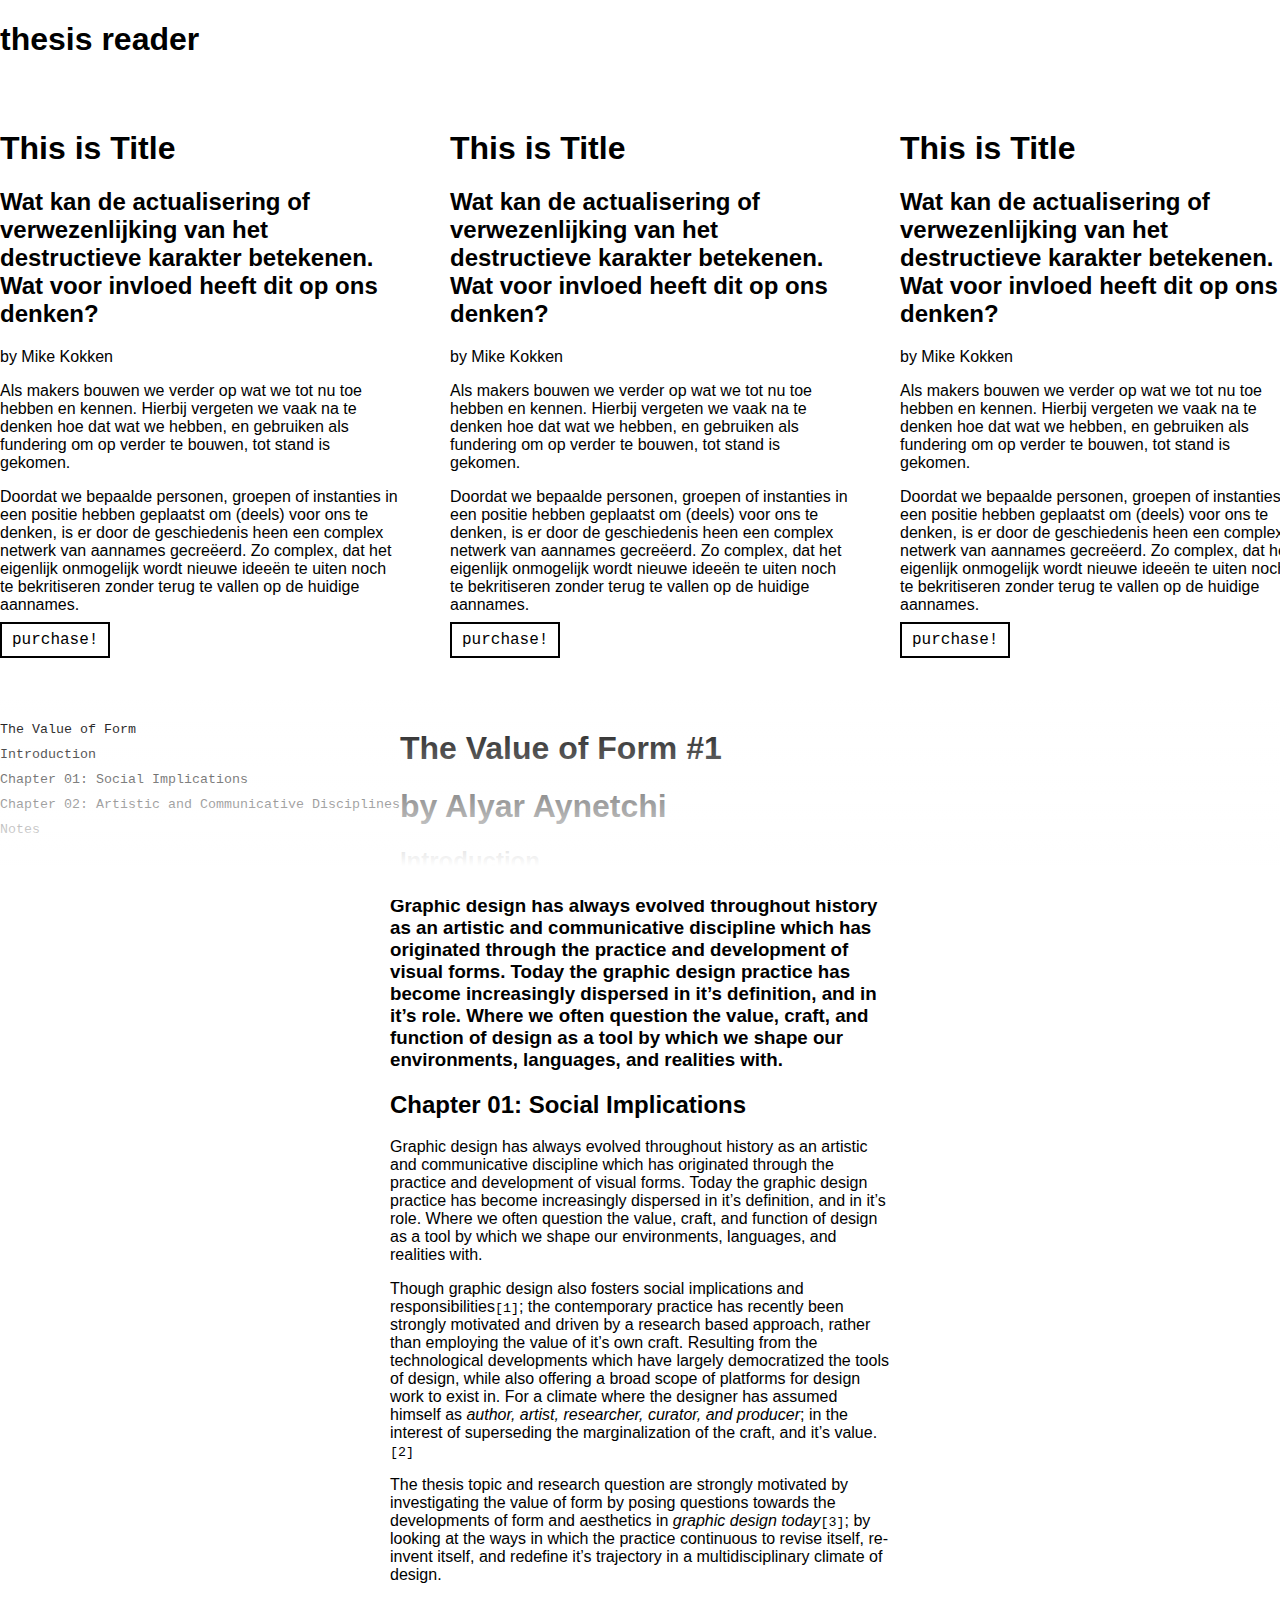
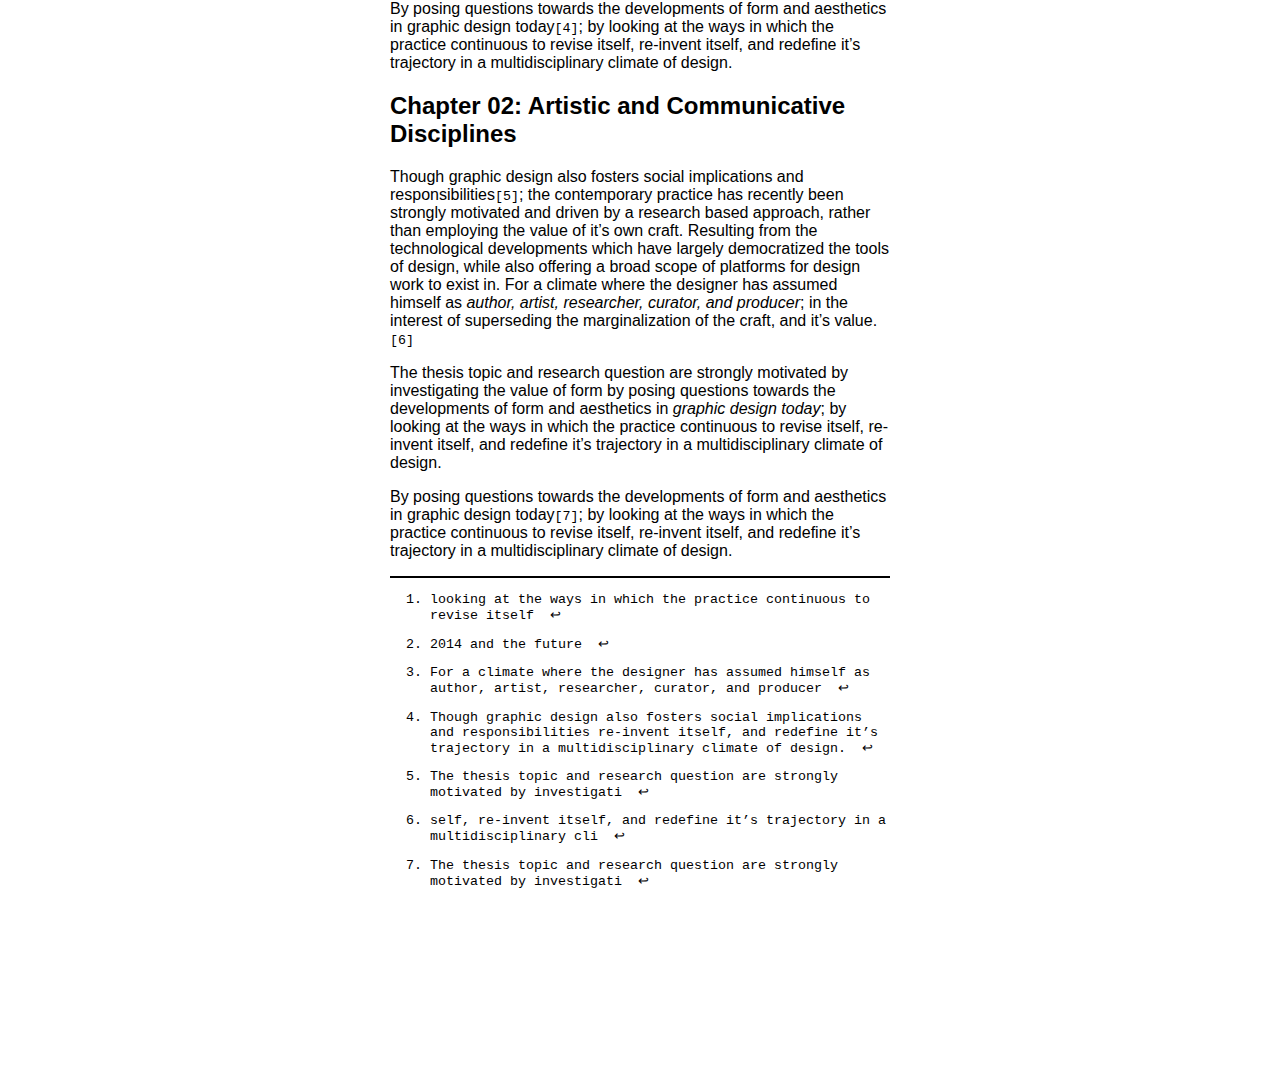
==== commit 69fb3d29: "Merge branch 'feature/sliding_menu' into develop" ====
--- a/index.html
+++ b/index.html
@@ -8,13 +8,13 @@
 		
 		<link type="text/css" rel="stylesheet" href="normalize.css"/>
 		<link type="text/css" rel="stylesheet" href="style.css"/>
+		<link type="text.css" rel="stylesheet" href="slidingmenu-style.css">
 </head>
 
 <body onload="minWidth();">
 	<div id="wrapper">	
 
 		<!-- TITLES BAR  &  INTRODUCTIONS TO THE ESSAYS -->
-
 		<header class="title_bar">
 				<h1>thesis reader</h1>
 		</header>
@@ -137,14 +137,16 @@
 		<section  class="essay_wrapper" id="essay_wrapper">
 			<!-- #1 -->
 			<article class="the_essay" id="the_essay1">
-				<div class="essay_nav courier">
-					<ul>
-		                <li><a href="#the_essay1">The Value of Form</a></li>
-		                <li><a href="#introduction">Introduction</a></li>
-		                <li><a href="#chapter01:socialimplications">Chapter 01: Social Implications</a></li>
-		                <li><a href="#chapter02:artisticandcommunicativedisciplines">Chapter 02: Artistic and Communicative Disciplines</a></li>
-		                <li><a href="#footnotes">Notes</a></li>
-	            	</ul>
+				<div class="essay_nav slide-menu courier">
+					<div class="essay_nav_inner">
+						<ul>
+			                <li><a href="#the_essay1">The Value of Form</a></li>
+			                <li><a href="#introduction">Introduction</a></li>
+			                <li><a href="#chapter01:socialimplications">Chapter 01: Social Implications</a></li>
+			                <li><a href="#chapter02:artisticandcommunicativedisciplines">Chapter 02: Artistic and Communicative Disciplines</a></li>
+			                <li><a href="#footnotes">Notes</a></li>
+		            	</ul>
+	            	</div>
 				</div>
 				
 				<div class="essay_complete">
@@ -153,7 +155,7 @@
 
 					<h1 id="byalyaraynetchi">by Alyar Aynetchi</h1>
 
-					<h2 id="introduction">Introduction</h2>
+					<h2 id="introduction1">Introduction</h2>
 
 					<h3 id="graphicdesignhasalwaysevolvedthroughouthistoryasanartisticandcommunicativedisciplinewhichhasoriginatedthroughthepracticeanddevelopmentofvisualforms.todaythegraphicdesignpracticehasbecomeincreasinglydispersedinit’sdefinitionandinit’srole.whereweoftenquestionthevaluecraftandfunctionofdesignasatoolbywhichweshapeourenvironmentslanguagesandrealitieswith.">Graphic design has always evolved throughout history as an artistic and communicative discipline which has originated through the practice and development of visual forms. Today the graphic design practice has become increasingly dispersed in it’s definition, and in it’s role. Where we often question the value, craft, and function of design as a tool by which we shape our environments, languages, and realities with.</h3>
 
@@ -211,7 +213,7 @@
 				</div>
 			</article>
 
-			<!-- #2 -->
+			<!-- #2 
 			<article class="the_essay" id="the_essay2">
 				<div class="essay_nav courier">
 					<ul>
@@ -285,9 +287,9 @@
 						</ol>
 					</div>
 				</div>
-			</article>
-
-			<!-- #3 -->
+			</article>-->
+
+			<!-- #3 
 			<article class="the_essay" id="the_essay3">
 				<div class="essay_nav courier">
 					<ul>
@@ -361,9 +363,9 @@
 						</ol>
 					</div>
 				</div>
-			</article>
-
-			<!-- #4 -->
+			</article>-->
+
+			<!-- #4 
 			<article class="the_essay" id="the_essay4">
 				<div class="essay_nav courier">
 					<ul>
@@ -437,9 +439,9 @@
 						</ol>
 					</div>
 				</div>
-			</article>
-
-			<!-- #5 -->
+			</article>-->
+
+			<!-- #5 
 			<article class="the_essay" id="the_essay5">
 				<div class="essay_nav courier">
 					<ul>
@@ -513,7 +515,7 @@
 						</ol>
 					</div>
 				</div>
-			</article>
+			</article>-->
 		</section>
   		
   		<footer>
@@ -524,5 +526,13 @@
 	<script src="frameworks/jquery.scrollTo.min.js"></script>
 	
 	<script src="script.js"></script>
+	
+	<script type="text/javascript">
+
+		$(window).scroll(function(){
+		  $('.essay_nav_inner').toggleClass('scrolling', $(window).scrollTop() > $('.essay_nav').offset().top);
+		});
+
+	</script>
 </body>
 </html>--- a/style.css
+++ b/style.css
@@ -9,7 +9,11 @@
 
 #wrapper 
 {
+<<<<<<< HEAD
+	padding: 50px 0px 20px 40px;
+=======
 	padding: 30px 20px 20px;
+>>>>>>> feature/sliding_menu
 }
 header 
 {
@@ -42,11 +46,11 @@
 }
 .intro_wrapper
 {
-	height: 650px;
+	height: 550px;
 }
 .intro_essay 
 {
-	height: 600px;
+	height: 500px;
 	width: 400px;
 	margin-right:50px;
 	float: left;
@@ -59,17 +63,34 @@
 	clear:both;
 	margin-bottom: 200px;
 }
-.essay_nav 
+.essay_nav, .essay_nav_inner
 {
-	width: 300px;
+<<<<<<< HEAD
+	width: 250px;
 	float:left;
 	position: relative;
 	top: 0;
 	left: 0;
+=======
+	width: 300px;
+	float: left;
+}
+.essay_nav ul 
+{
+	padding-top: 10px;
+>>>>>>> feature/sliding_menu
+}
+.essay_nav ul {
+	padding: 0;
 }
 .essay_nav li 
 {
 	list-style-type: none;
+	margin-bottom: 10px;
+}
+.scrolling { /* Note #2 */
+    position: fixed;
+    top: 10px;
 }
 .essay_complete 
 {
@@ -131,6 +152,8 @@
 	text-decoration: none;
 } 
 
+/* slide menu */
+
 /* responsive stuff */
 
 @media only screen and (max-width:900px) {
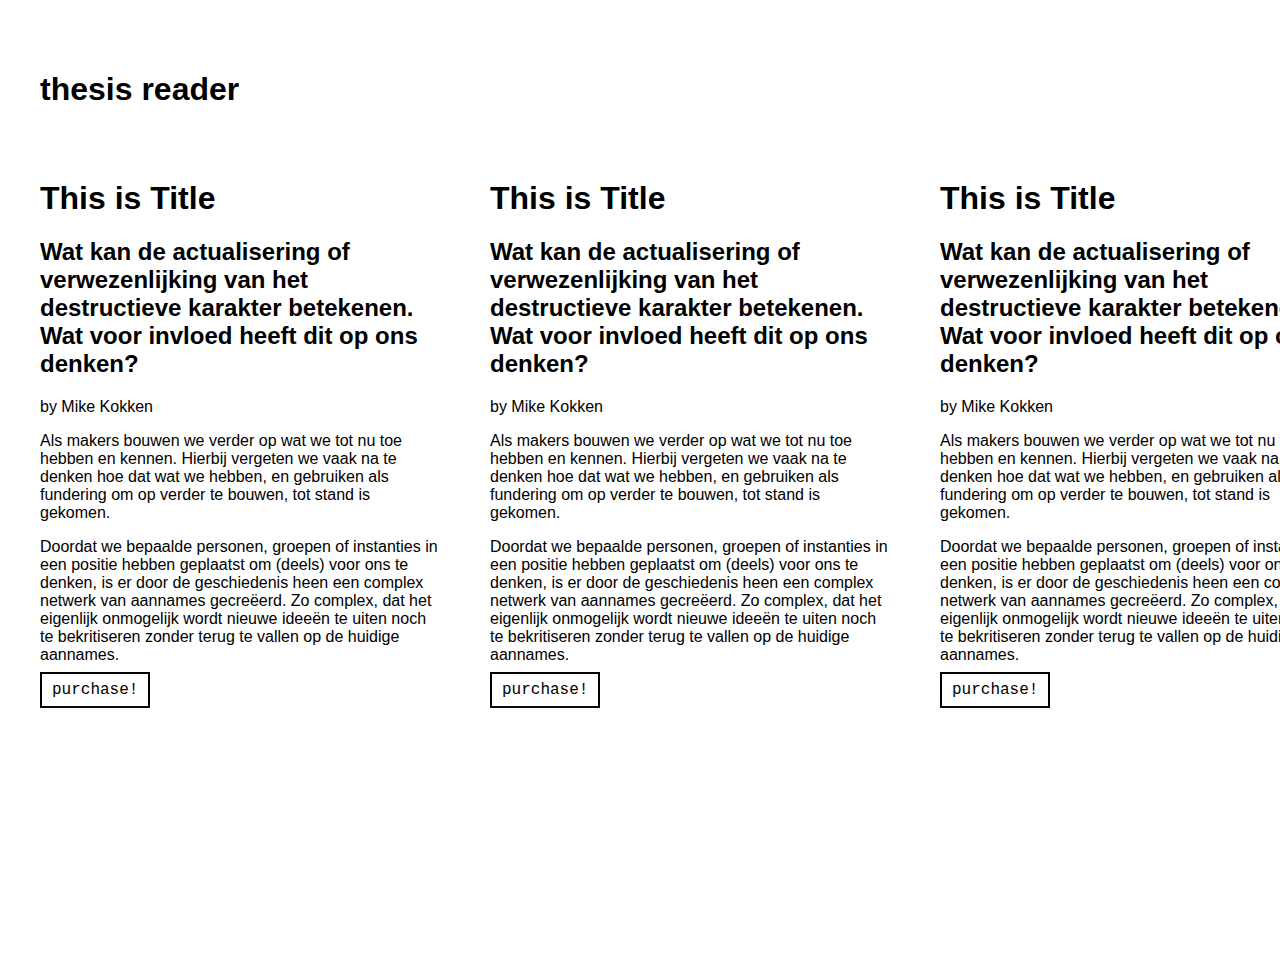
==== commit f8135929: "split responsive style sheet" ====
--- a/index.html
+++ b/index.html
@@ -8,7 +8,7 @@
 		
 		<link type="text/css" rel="stylesheet" href="normalize.css"/>
 		<link type="text/css" rel="stylesheet" href="style.css"/>
-		<link type="text.css" rel="stylesheet" href="slidingmenu-style.css">
+		<link type="text.css" rel="stylesheet" href="responsive.css">
 </head>
 
 <body onload="minWidth();">
--- a/style.css
+++ b/style.css
@@ -9,11 +9,7 @@
 
 #wrapper 
 {
-<<<<<<< HEAD
 	padding: 50px 0px 20px 40px;
-=======
-	padding: 30px 20px 20px;
->>>>>>> feature/sliding_menu
 }
 header 
 {
@@ -46,11 +42,11 @@
 }
 .intro_wrapper
 {
-	height: 550px;
+	height: 600px;
 }
 .intro_essay 
 {
-	height: 500px;
+	height: 600px;
 	width: 400px;
 	margin-right:50px;
 	float: left;
@@ -60,35 +56,24 @@
 
 .essay_wrapper 
 {	
-	clear:both;
+	clear: both;
 	margin-bottom: 200px;
 }
 .essay_nav, .essay_nav_inner
 {
-<<<<<<< HEAD
 	width: 250px;
-	float:left;
-	position: relative;
-	top: 0;
-	left: 0;
-=======
-	width: 300px;
 	float: left;
 }
 .essay_nav ul 
 {
-	padding-top: 10px;
->>>>>>> feature/sliding_menu
-}
-.essay_nav ul {
-	padding: 0;
+	padding: 10px 0 0;
 }
 .essay_nav li 
 {
 	list-style-type: none;
 	margin-bottom: 10px;
 }
-.scrolling { /* Note #2 */
+.scrolling { /* keep the navigatation at the top */
     position: fixed;
     top: 10px;
 }
@@ -107,12 +92,9 @@
 
 .the_essay 
 {
-	padding-top: 50px;
+	margin-top: 25px;
+	padding-top: 25px;
 	display: none;
-}
-#the_essay1 /*temporary*/
-{
-	display: block;
 }
 
 /* andere stijlen */
@@ -150,44 +132,4 @@
 a:active 
 {
 	text-decoration: none;
-} 
-
-/* slide menu */
-
-/* responsive stuff */
-
-@media only screen and (max-width:900px) {
-
-	.intro_scrollbox
-	{
-		display:none;
-	}
-}
-
-@media only screen and (max-width:540px) {
-   
-   .intro_scrollbox
-	{
-		display:none;
-	}
-
-    .essay_complete
-	{ 
-		width:400px;
-	}
-
-
-	h1 
-	{
-		font-size: 12pt;
-	}
-	h2, h3
-	{
-		font-size: 10pt;
-	}
-	p
-	{
-		font-size: 10pt;
-	}
-}
-
+} --- a/responsive.css
+++ b/responsive.css
@@ -0,0 +1,46 @@
+/* responsive stuff */
+
+@media only screen and (max-width:1280px) {
+   .essay_nav, .essay_nav_inner
+	{
+		width: 200px;
+		float: left;
+		font-size: 8pt;
+	}
+}
+
+@media only screen and (max-width:960px) {
+
+	.intro_scrollbox
+	{
+		display:none;
+	}
+}
+
+@media only screen and (max-width:540px) {
+   
+   .intro_scrollbox
+	{
+		display:none;
+	}
+
+    .essay_complete
+	{ 
+		width:400px;
+	}
+
+
+	h1 
+	{
+		font-size: 12pt;
+	}
+	h2, h3
+	{
+		font-size: 10pt;
+	}
+	p
+	{
+		font-size: 10pt;
+	}
+}
+
